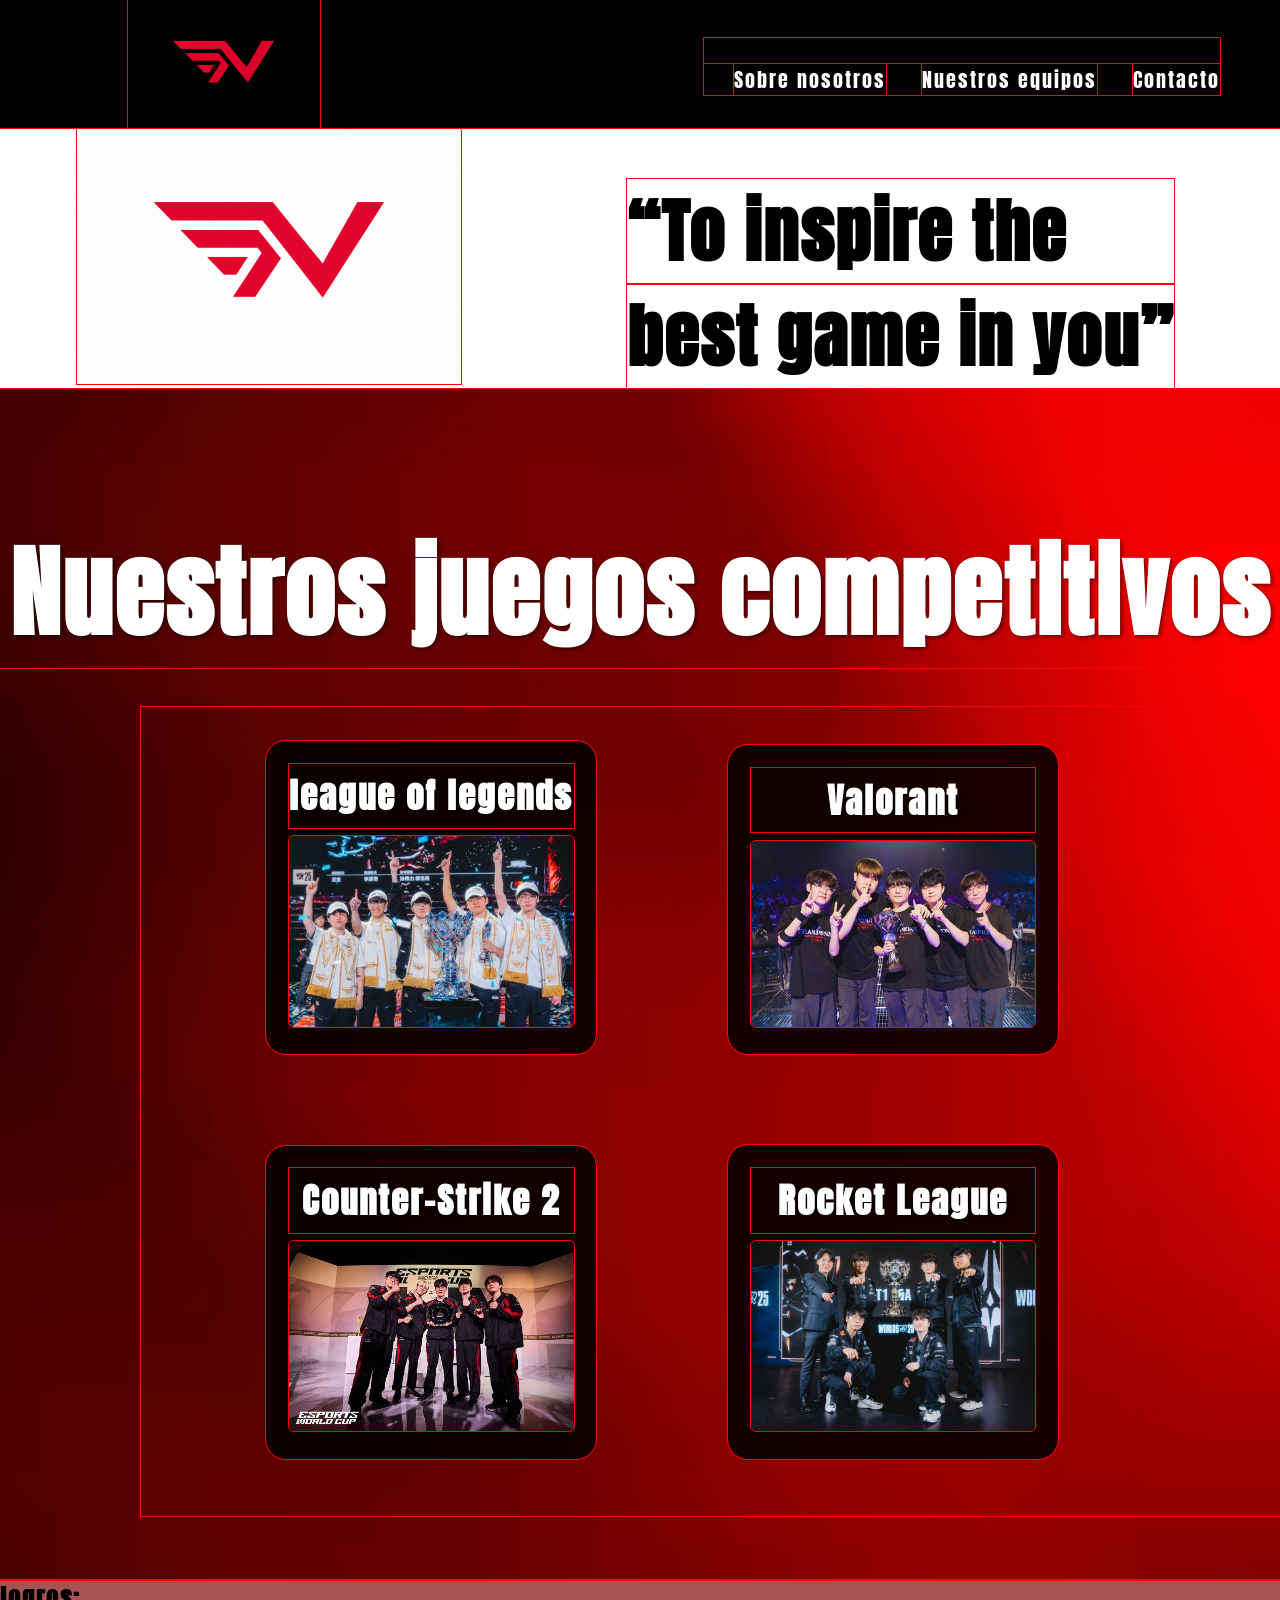
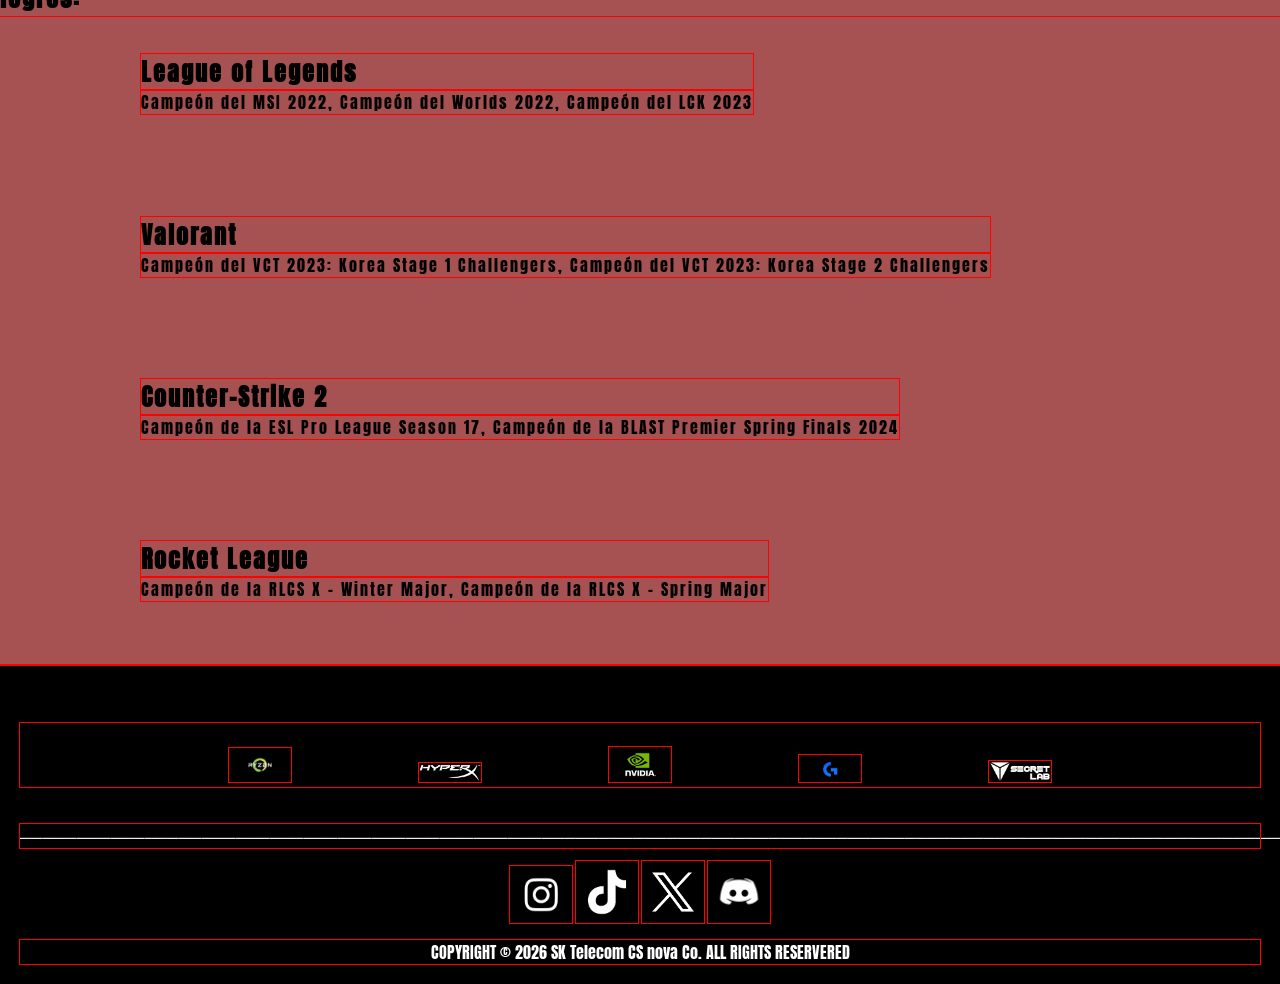
==== index.html @ 97234b8e "avance css" ====
<!DOCTYPE html>
<html lang="en">
<head>
    <meta charset="UTF-8">
    <meta name="viewport" content="width=device-width, initial-scale=1.0">
    <title>NOVA Entertainment & Sports</title>
    <link rel="stylesheet" href="style.css">
    <link href="https://fonts.googleapis.com/css2?family=Anton&display=swap" rel="stylesheet">
</head>
<body>
<header>
                    <a href="index.html"><img src="images/logo.png" alt=""></a>

        <nav>
            <ul>
                <li><a href="aboutUs.html">Sobre nosotros</a></li>
                <li><a href="equipos.html">Nuestros equipos</a></li>
                <li><a href="contacto.html">Contacto</a></li>
            </ul>
        </nav>
    </header>
    <main>
        <section class="hero">
            <img src="images/fakercopa (1).png" alt="">
            <div>
                <img src="images/logoBlanco.png" alt="">
                <div>
                <h1>“To inspire the </h1><h1>best game in you”</h1>  

                </div>
            </div>
        </section>
        
        <section class="juegos">
                <h1 >Nuestros juegos competitivos</h1>
                <div>
                    <div>
                        <h1>league of legends</h1>
                        <img src="images/t1lol.jpg" alt="">
                        
                        
                    </div>
                    <div>
                        <h1 >Valorant</h1>
                        <img src="images/t1valo.jpg" alt="">
                        
                        
    
                    </div>
                    <div>
                        <h1 >Counter-Strike 2</h1>
                        <img src="images/t1cs.jpg" alt="">
                        
                    </div>
                    <div>
                        <h1 >Rocket League</h1>
                        <img src="images/t1rl.jpg" alt="">
                        
                        
                    </div>
                </div>
                
        </section>

        <section class="logros">
            <h1> logros:</h1>
                <div>
                    <h1>League of Legends</h1>
                    <p>Campeón del MSI 2022, Campeón del Worlds 2022, Campeón del LCK 2023</p>
                </div>
                <div>
                    <h1>Valorant</h1>
                    <p>Campeón del VCT 2023: Korea Stage 1 Challengers, Campeón del VCT 2023: Korea Stage 2 Challengers</p>
                </div>
                <div>
                    <h1>Counter-Strike 2</h1>
                    <p>Campeón de la ESL Pro League Season 17, Campeón de la BLAST Premier Spring Finals 2024</p>
                </div>
                <div>
                    <h1>Rocket League</h1>
                    <p>Campeón de la RLCS X - Winter Major, Campeón de la RLCS X - Spring Major</p>
                </div>
        </section>



    </main>
    <footer>
                <section class="sponsors">
            
            <div>
                <img src="images/razor.png" alt="">
                <img src="images/sponsor2.png" alt="">
                <img src="images/logo-de-nvidia-sobre-fondo-negro-780x439.jpg" alt="">
                <img src="images/logitech.png" alt="">
                <img src="images/sponsor5.png" alt="">
            </div>

        </section>
        <p>────────────────────────────────────────────────────────────────────────────────────────────────────────────────────────────────────────────────────────────</p>
            <img src="images/instagram.png" alt="asd">
        <img src="images/tiktok.avif" alt="asd">
        <img src="images/twitter.png" alt="asd">
        <img src="images/dis.jpg" alt="asd">
        <p>COPYRIGHT © 2026 SK Telecom CS nova Co. ALL RIGHTS RESERVERED</p>

    </footer>

</body>
</html>
---- style.css ----
*{
margin: 0;
padding: 0;
    outline: 1px solid red;

}
body{
       font-family: "Anton", sans-serif;
        letter-spacing: 2px;;

}

header{
    display: inline-block;
    position: fixed;
    background-color: black;
    width: 100%;
}
header img{
    width: 15%;
    float: left;
    margin-left: 10%;
}
header nav{
    width: fit-content;
    float: left;
    margin-left: 30%;    
    margin-top:3% ;
}
header nav ul{
    margin-top:5% ;
    list-style: none;
    align-items: center;
}
header nav ul li{
    display: inline-block;
    margin-left: 30px;


}
header nav ul li a{
    color: white;
    text-decoration: none;
    font-size: 20px;
}



main{
        padding-top:8% ;
        min-height: 40.5vh; 

}
.hero{
    width: 100%;
    height: auto;
    clear: both;

}
.hero img{
    float: right;
    margin-top: 25%;
    width: 100%;
    height: auto;
    margin-top: 0;

}
.hero div{
    margin-top: 2%;
}
.hero div img{
    width: 30%;
    height: auto;
    margin-top: 0;
    float: left;
    margin-left: 6%;
}
.hero div div h1{
    color: black;
    font-size: 70px;

}
.hero div div{
    margin-top: 4%;
    margin-left: 13%;
    float: left;
}

.juegos{
    display: inline-block;
    width: 100%;
    clear: both;
    background-image: url(images/fondorn.jpg);
    background-size: cover;
    background-position: center;
    background-repeat: no-repeat;
}
.juegos h1{
    text-align: center;
    color: rgb(255, 255, 255);
    font-size: 50px;
    padding-top: 10%;
    font-size: 100px;
    text-shadow: 2px 2px 4px rgba(0, 0, 0, 0.5);

}
.juegos div{
    display: inline-block;
    width: fit-content;
    margin-left: 11%;
    margin-top: 3%;
    margin-bottom: 5%;

}
.juegos div div{
    display: inline-block;
    width: 25%;
    background-color: rgba(0, 0, 0, 0.862);
    padding: 2%;
    border-radius: 20px;
}

.juegos div div h1{
    color: #ffffff;
    font-size: 35px;
    margin-bottom: 3%;
    text-align: center;
    padding-top: 2%;
    padding-bottom: 2%;
}

.juegos img{
    width: 100%;
    border-radius: 5px;
}
.logros{
    clear: both;
}



.aboutus{
    margin-top: 2%;
    display: inline-block;
    width: 100%;
    clear: both;
    background-color: #2a2829;
    color: white;
    text-align: center;
    letter-spacing: 2.5px
}
.aboutus h1{
    font-size: 50px;
    padding-top: 2%;
    float: left;
    text-decoration: underline;
    margin-left: 12%;
}
.aboutus h2{
    font-size: 40px;
    padding-top: 2%;
    float: left;
    margin-left: 12%;
    clear: both ;
    text-align: left;
    margin-right: 6%;
}   
.aboutus p
{
    font-size: 16px;
    padding-top: 1%;
    float: left;
    margin-left: 12%;
    margin-right: 10%;
    clear: both ;
    text-align: left;
    margin-bottom: 2%;
    font-family: system-ui, sans-serif;
}
.ceo{
    display: inline-block;
    width: 88%;
    clear: both;
    background-color: #2a2829;
    color: white;
    text-align: left;
    margin-top: -5px;
    padding-left: 12%;
    padding-top: 0;
    font-family: "Anton", sans-serif;

}
.ceo img{
    width: 30%;
    margin-top: 2%;
    margin-bottom: 2%;
    float: left;
    max-width: 100%;
}
.ceo p{
    font-size: 16px;
    padding-top: 1%;
    margin-left: 5%;
    margin-right: 10%;
    margin-bottom: 5%;
    text-align: left;
    width: 50%;
    float: right;
    margin-right:15% ;
    font-family: system-ui, sans-serif;
}
.ceo h1{
    text-decoration: underline;
        font-size: 50px;
    padding-top: 2%;
}
footer{
    background-color: black;
    color: white;
    text-align: center;
    padding: 20px;
    letter-spacing: 0;
}
footer img{
    width: 5%;
    margin-top: 1%;
    margin-bottom: 1%;
}
.sponsors{
    text-align: center;
    width: 100%;
    clear: both;
    background-color: black;
    margin-bottom: 3%;
    margin-top: 3%;
}
.sponsors img
{
    text-align: center;
    width: 5%;
    margin-left: 5%;
    margin-right: 5%;
    margin-top: 2%;
    margin-bottom: 0;
}
.logros
{
    background-color: #a75252;
}
.logros div{
    display: inline-block;
    width: fit-content;
    margin-left: 11%;
    margin-top: 3%;
    margin-bottom: 5%;

}
.logros div div{
    display: inline-block;
    width: 25%;
    padding: 2%;
}

.logros div div h1{
    font-size: 35px;
    margin-bottom: 3%;
    text-align: center;
    padding-top: 2%;
    padding-bottom: 2%;
}

.equipos{
    margin-top: 5%;
    display: inline-block;
    width: 100%;
    background-image: url(images/fondorn.jpg);
    background-size: cover;
    background-position: center;
    background-repeat: no-repeat;
}
.equipos h1{
    text-align: center;
    color: rgb(255, 255, 255);
    font-size: 50px;
    padding-top: 5%;
    text-shadow: 2px 2px 4px rgba(0, 0, 0, 0.5);
    text-decoration: underline;
}
.equipos div{
    display: inline-block;
    width: fit-content;
    margin-left: 11%;
    margin-top: 3%;
    margin-bottom: 5%;

}
.equipos div div{
    display: inline-block;
    width: fit-content;
    margin-left: 11%;
    margin-top: 3%;
    margin-bottom: 5%;

}
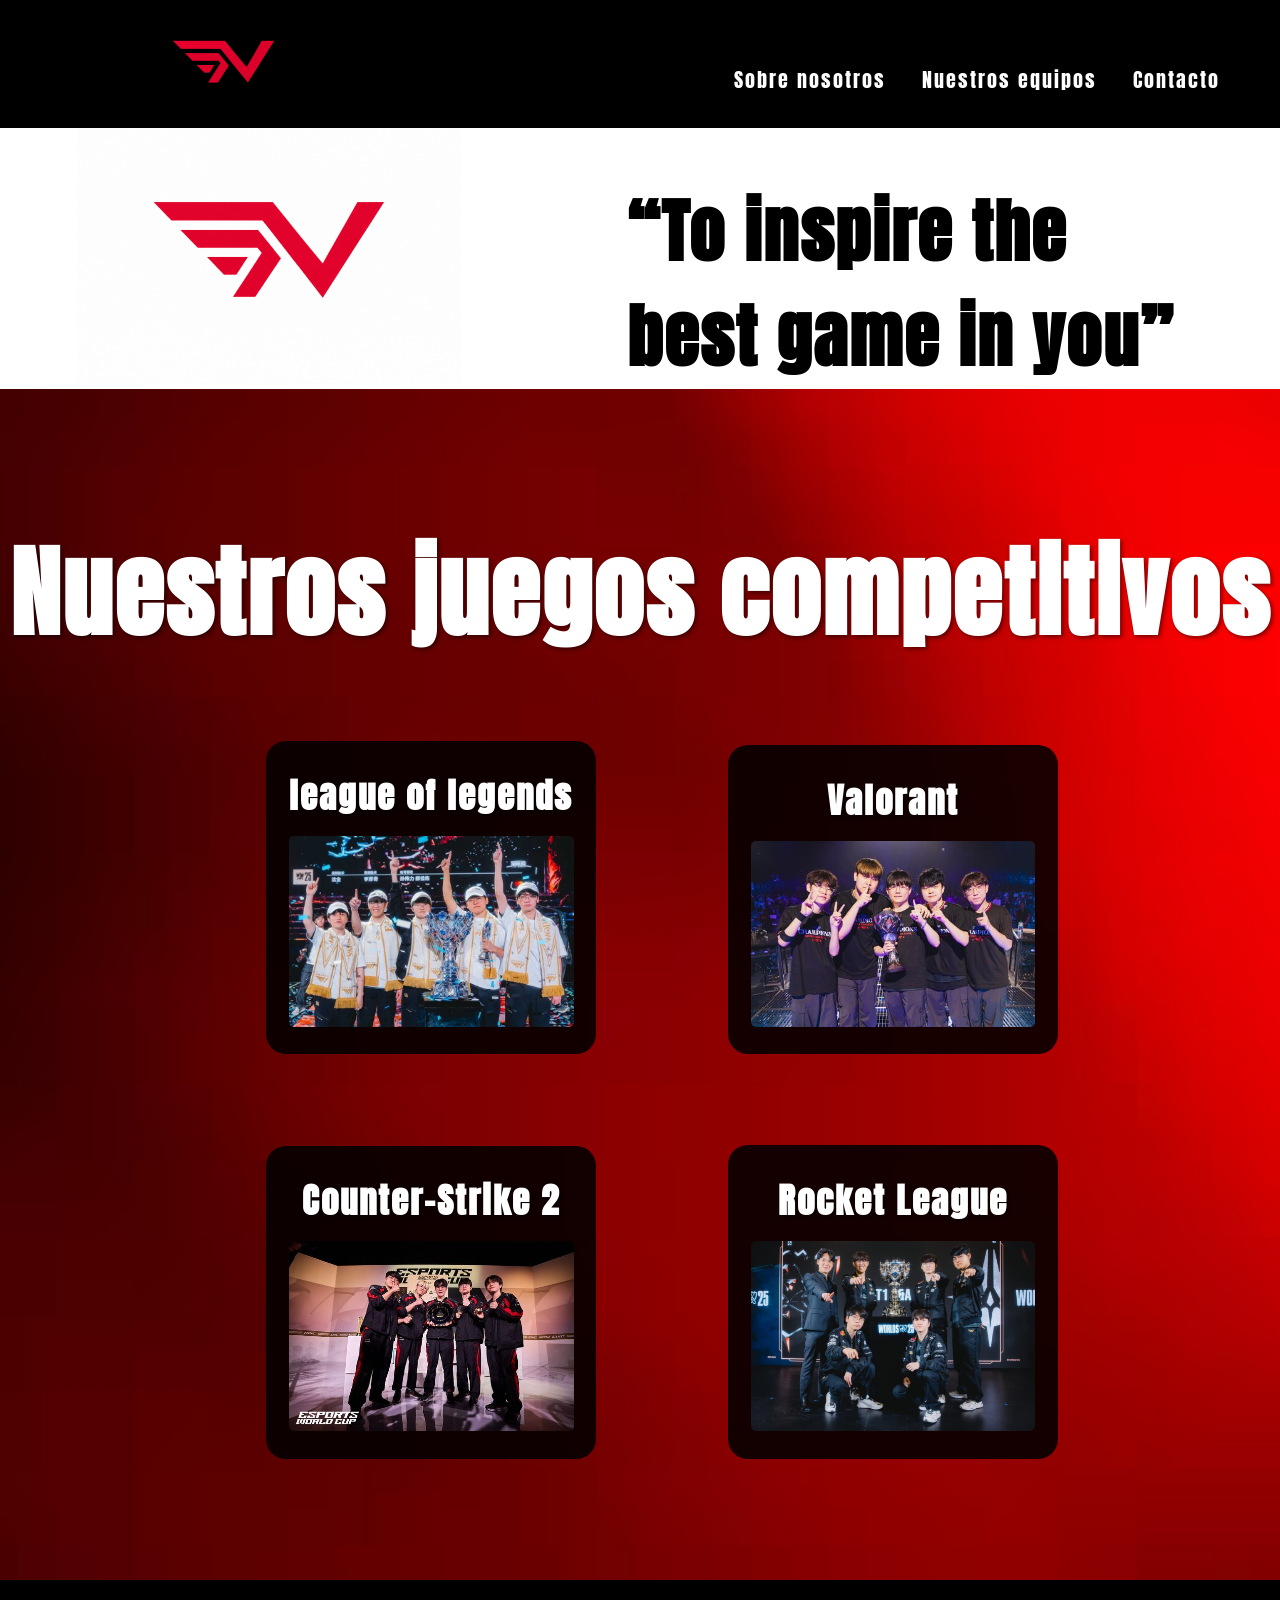
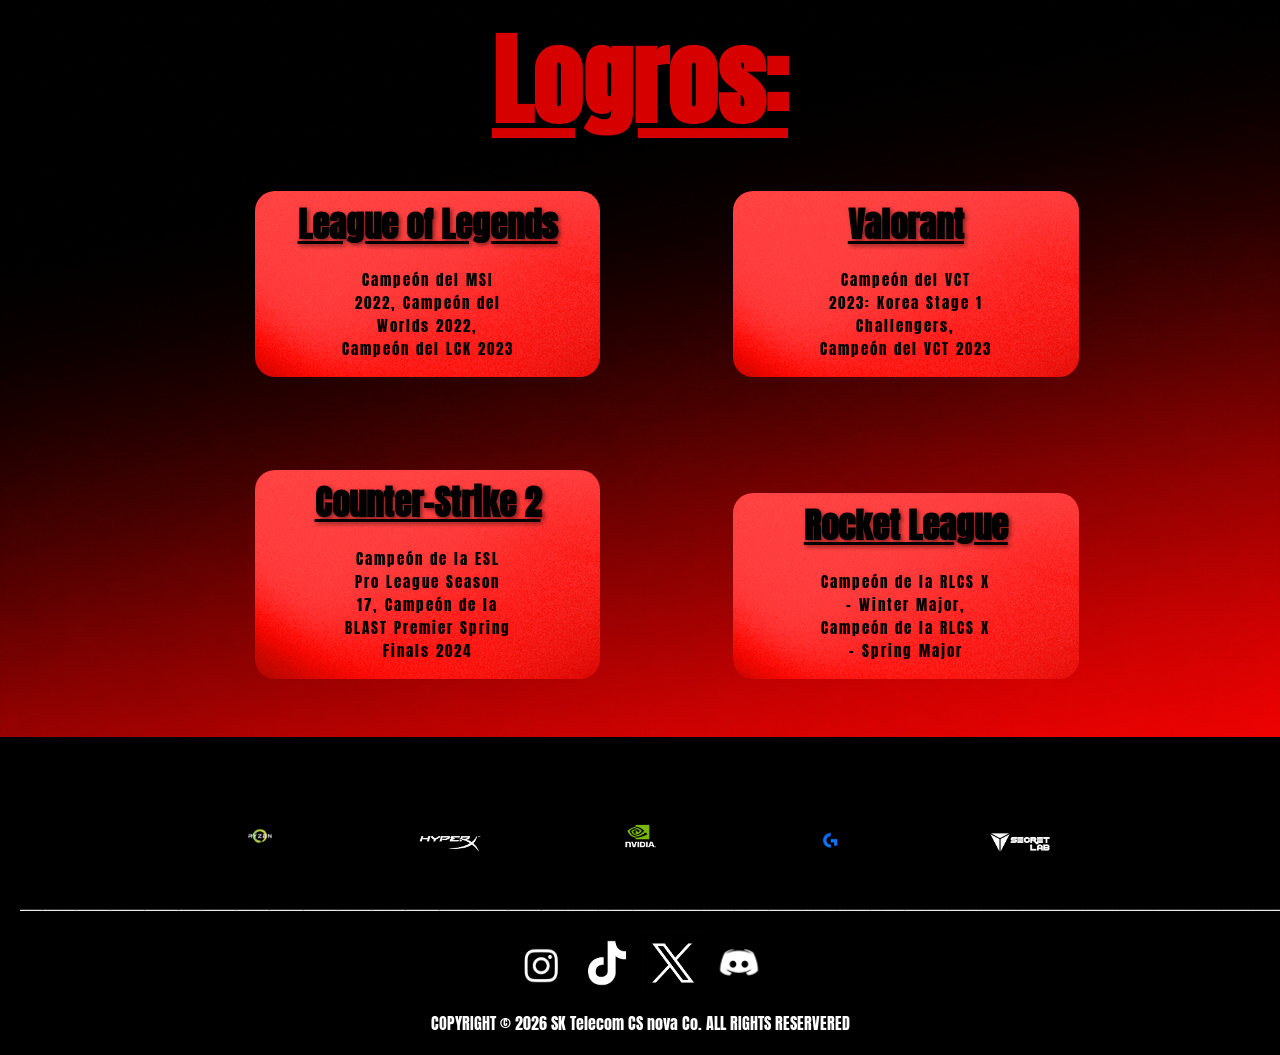
==== commit 4db338a5: "avance con las imagenes de equipos" ====
--- a/index.html
+++ b/index.html
@@ -63,14 +63,16 @@
         </section>
 
         <section class="logros">
-            <h1> logros:</h1>
+            <h1> Logros:</h1>
+            <div>
+
                 <div>
                     <h1>League of Legends</h1>
                     <p>Campeón del MSI 2022, Campeón del Worlds 2022, Campeón del LCK 2023</p>
                 </div>
                 <div>
                     <h1>Valorant</h1>
-                    <p>Campeón del VCT 2023: Korea Stage 1 Challengers, Campeón del VCT 2023: Korea Stage 2 Challengers</p>
+                    <p>Campeón del VCT 2023: Korea Stage 1 Challengers, Campeón del VCT 2023</p>
                 </div>
                 <div>
                     <h1>Counter-Strike 2</h1>
@@ -80,6 +82,7 @@
                     <h1>Rocket League</h1>
                     <p>Campeón de la RLCS X - Winter Major, Campeón de la RLCS X - Spring Major</p>
                 </div>
+            </div>
         </section>
 
 
--- a/style.css
+++ b/style.css
@@ -2,7 +2,6 @@
 *{
 margin: 0;
 padding: 0;
-    outline: 1px solid red;
 
 }
 body{
@@ -48,7 +47,7 @@
 
 
 main{
-        padding-top:8% ;
+        padding-top:8%;
         min-height: 40.5vh; 
 
 }
@@ -133,9 +132,6 @@
 .juegos img{
     width: 100%;
     border-radius: 5px;
-}
-.logros{
-    clear: both;
 }
 
 
@@ -244,62 +240,160 @@
     margin-top: 2%;
     margin-bottom: 0;
 }
-.logros
-{
-    background-color: #a75252;
-}
-.logros div{
-    display: inline-block;
-    width: fit-content;
-    margin-left: 11%;
-    margin-top: 3%;
-    margin-bottom: 5%;
-
-}
-.logros div div{
-    display: inline-block;
-    width: 25%;
-    padding: 2%;
-}
-
-.logros div div h1{
-    font-size: 35px;
-    margin-bottom: 3%;
-    text-align: center;
-    padding-top: 2%;
-    padding-bottom: 2%;
-}
-
-.equipos{
-    margin-top: 5%;
-    display: inline-block;
-    width: 100%;
-    background-image: url(images/fondorn.jpg);
+.logros{
+    
+    clear: both;
+        background-image: url(images/degradadoequipos.png);
     background-size: cover;
     background-position: center;
     background-repeat: no-repeat;
 }
+.logros h1{
+    text-align: center;
+    color: rgb(214, 0, 0);
+    font-size: 100px;
+    padding-top: 2%;
+    text-shadow: 2px 2px 4px rgba(0, 0, 0, 0.5);
+    letter-spacing: 0;
+    text-decoration: underline;
+}
+.logros div div{
+    display: inline-block;
+    width: 30%;
+    margin-left: 11%;
+    margin-top: 3%;
+    margin-bottom: 5%;
+    background-image: url(images/fondobotones.webp);
+    border-radius: 20px;
+
+
+}
+.logros div {
+
+margin-left: 10%;
+    
+}
+
+.logros div div h1{
+    font-size: 35px;
+    margin-bottom: 3%;
+    text-align: center;
+    padding-top: 2%;
+    padding-bottom: 2%;
+    color: black;
+ 
+}
+.logros div div p{
+        width: 50%;
+
+    font-size: 15px;
+    margin-bottom: 3%;
+    text-align: center;
+    padding-bottom: 2%;
+    margin-left: 25%;
+}
+
+.equipos{
+    margin-top: 5%;
+    display: inline-block;
+    width: 100%;
+    background-image: url(images/degradadoequipos.png);
+    background-size: cover;
+    background-position: center;
+    background-repeat: no-repeat;
+   
+}
 .equipos h1{
     text-align: center;
-    color: rgb(255, 255, 255);
-    font-size: 50px;
-    padding-top: 5%;
+    color: rgb(214, 0, 0);
+    font-size: 100px;
+    padding-top: 2%;
     text-shadow: 2px 2px 4px rgba(0, 0, 0, 0.5);
-    text-decoration: underline;
 }
 .equipos div{
     display: inline-block;
     width: fit-content;
+    margin-left: 29%;
+    
+    margin-top: 3%;
+    margin-bottom: 5%;
+
+}
+.equipos div div{
+    display: inline-block;
+    width:35%;
+    height: 170px;
     margin-left: 11%;
     margin-top: 3%;
     margin-bottom: 5%;
-
-}
-.equipos div div{
-    display: inline-block;
-    width: fit-content;
-    margin-left: 11%;
-    margin-top: 3%;
-    margin-bottom: 5%;
-
-}+    text-align: center;
+    background-image: url(images/fondobotones.webp);
+    background-size: cover;
+    background-position: center;
+    background-repeat: no-repeat;
+}
+.equipos div div a
+{
+    text-decoration: none;
+}
+.equipos div div h2{
+        margin-top: 25%;
+        color: rgb(255, 255, 255);
+        letter-spacing: 1px;
+font-size: 30px
+
+        
+
+}
+.equipo{
+    margin-top: 4%;
+    margin-bottom: 20%;
+    display: block;
+}
+
+.equipo .titulo{
+    margin-left: 0;
+    margin-top: -40px;
+    background-color: black;
+    height: 150px;
+    margin-bottom: 3%;
+}
+.equipo .titulo h1{
+        color: rgb(192, 4, 4);
+        text-align: center;
+        font-size: 100px;
+        letter-spacing: 0;
+        margin-top: 1%;
+}
+.equipo img{
+    width: 10%;
+    float: left;
+    margin-right: 1%;
+    margin-bottom: 3%;
+}
+.equipo h2{
+    font-size: 30px;
+}
+.equipo div{
+    clear: both;
+    margin-left: 5%;
+}
+
+
+
+
+
+
+
+
+
+
+
+
+.contactovich{
+    padding-top: 30%;
+
+}
+
+
+
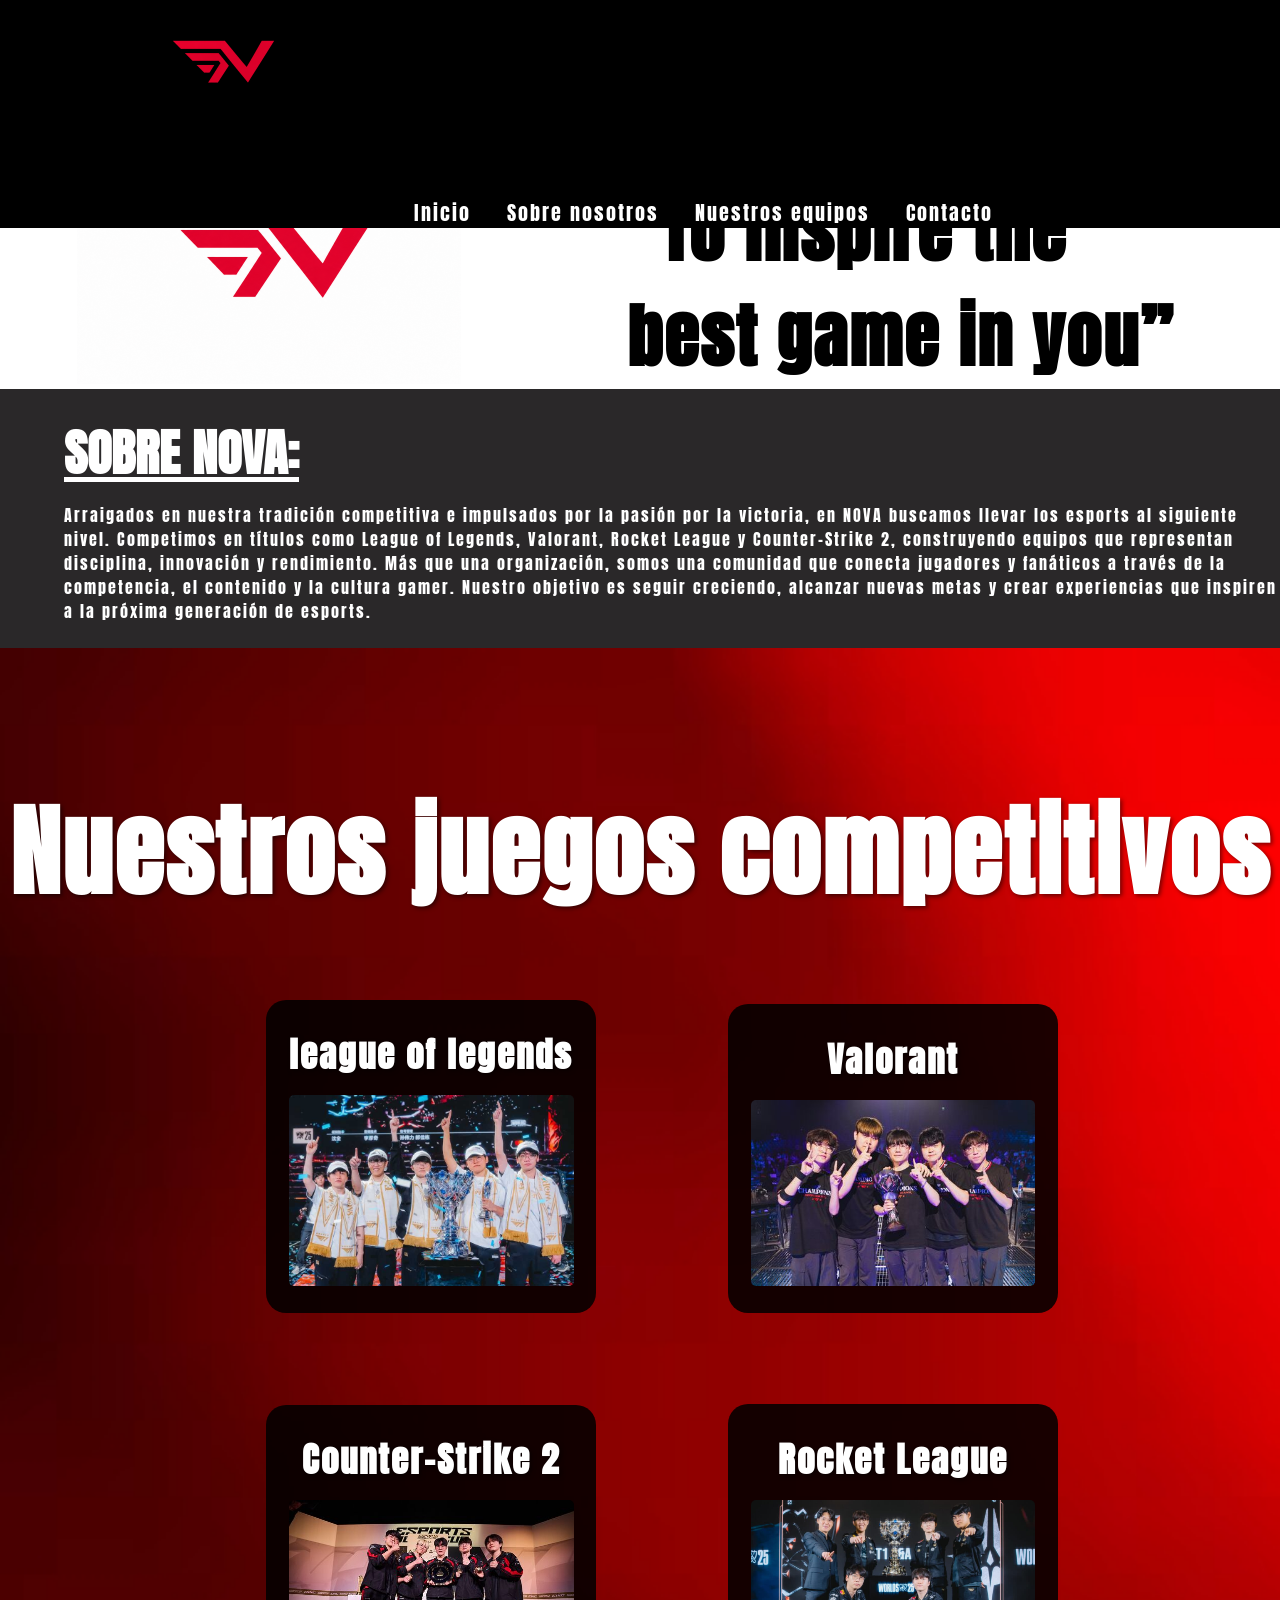
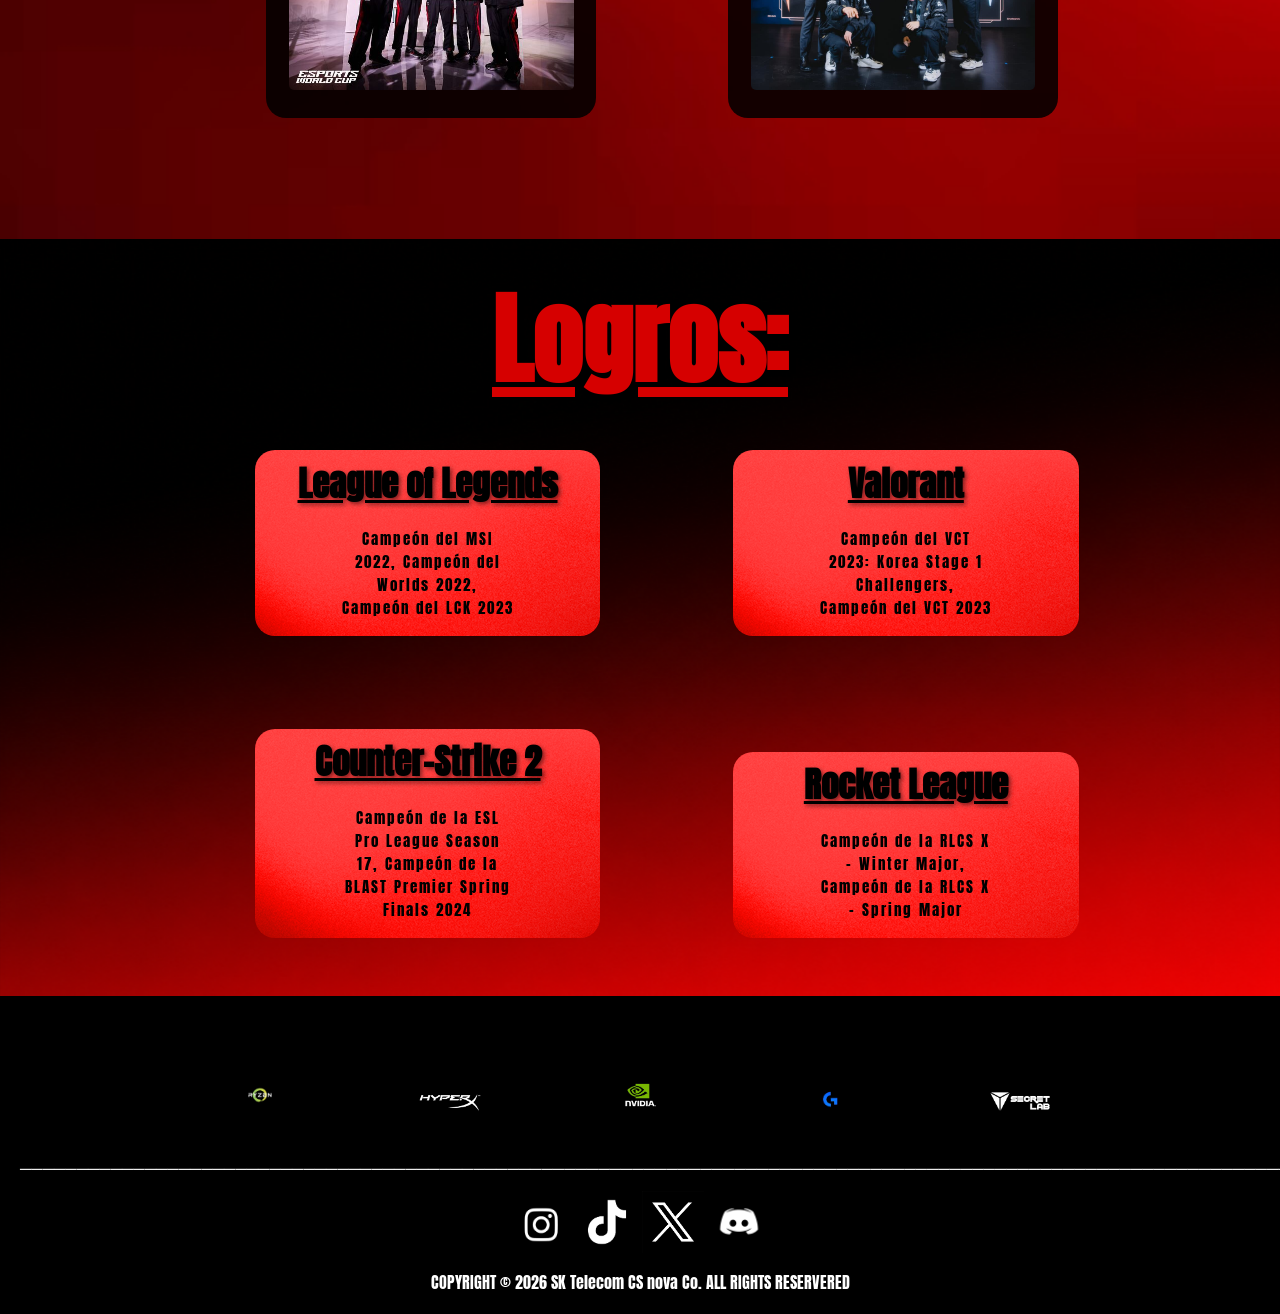
==== commit 63fdf5dc: "proyecto casi terminado" ====
--- a/index.html
+++ b/index.html
@@ -9,10 +9,11 @@
 </head>
 <body>
 <header>
-                    <a href="index.html"><img src="images/logo.png" alt=""></a>
+                    <a href="index.html"><img src="images/logo.png" alt="asd"></a>
 
         <nav>
             <ul>
+                <li><a href="index.html">Inicio</a></li>
                 <li><a href="aboutUs.html">Sobre nosotros</a></li>
                 <li><a href="equipos.html">Nuestros equipos</a></li>
                 <li><a href="contacto.html">Contacto</a></li>
@@ -29,6 +30,15 @@
 
                 </div>
             </div>
+        </section>
+        <section class="qsomos">
+                            <h1>SOBRE NOVA:</h1>
+                <p>
+
+Arraigados en nuestra tradición competitiva e impulsados por la pasión por la victoria, en NOVA buscamos llevar los esports al siguiente nivel. Competimos en títulos como League of Legends, Valorant, Rocket League y Counter-Strike 2, construyendo equipos que representan disciplina, innovación y rendimiento.
+
+Más que una organización, somos una comunidad que conecta jugadores y fanáticos a través de la competencia, el contenido y la cultura gamer. Nuestro objetivo es seguir creciendo, alcanzar nuevas metas y crear experiencias que inspiren a la próxima generación de esports.</p>
+
         </section>
         
         <section class="juegos">
--- a/style.css
+++ b/style.css
@@ -48,7 +48,6 @@
 
 main{
         padding-top:8%;
-        min-height: 40.5vh; 
 
 }
 .hero{
@@ -84,6 +83,24 @@
     margin-top: 4%;
     margin-left: 13%;
     float: left;
+}
+.qsomos{
+    padding-top: 2%;
+    padding-bottom: 2%;
+    text-align: left;
+    clear: both;
+    color: white;
+    background-color: #2a2829;
+}
+.qsomos h1{
+    font-size: 50px;
+    text-decoration: underline;
+    letter-spacing: 0;
+    margin-bottom: 1%;
+    margin-left: 5%;
+}
+.qsomos p{
+    margin-left: 5%;
 }
 
 .juegos{
@@ -183,6 +200,7 @@
     text-align: left;
     margin-top: -5px;
     padding-left: 12%;
+    padding-bottom: 3%;
     padding-top: 0;
     font-family: "Anton", sans-serif;
 
@@ -199,7 +217,6 @@
     padding-top: 1%;
     margin-left: 5%;
     margin-right: 10%;
-    margin-bottom: 5%;
     text-align: left;
     width: 50%;
     float: right;
@@ -378,22 +395,94 @@
     clear: both;
     margin-left: 5%;
 }
-
-
-
-
-
-
-
-
-
-
-
-
-.contactovich{
-    padding-top: 30%;
-
-}
-
-
-
+.introduccion{
+    margin-top: 5%;
+}
+.introduccion h1{
+            color: rgb(192, 4, 4);
+        text-align: center;
+        font-size: 100px;
+        letter-spacing: 0;
+        margin-top: 1%;
+}
+.introduccion h2{
+                color: rgb(0, 0, 0);
+        text-align: center;
+        font-size: 30px;
+        letter-spacing: 0;
+        margin-top: 1%;
+        width: 55%;
+        margin-left:22% ;
+}
+.contacto{
+    margin-bottom:5% ;
+}
+.contacto form{
+    width: 30%;
+    background-color: #111827;
+    padding: 2%;
+    border-radius: 20px;
+    box-shadow: 0px 0px 20px black;
+    margin-top: 5%;
+    padding-right: 4%;
+    margin-left: 31%;
+}
+
+
+
+.contacto form input{
+    width: 100%;
+    padding: 2.5%;
+    margin-top: 1%;
+    margin-bottom: 2%;
+    background-color: #1f2937;
+    color: white;
+    border: 2px solid #374151;
+    border-radius: 10px;
+    font-size: 16px;
+}
+
+.contacto form select{
+    width: 100%;
+    padding: 2.5%;
+    margin-top: 1%;
+    margin-bottom: 2%;
+    background-color: #1f2937;
+    color: white;
+    border: 2px solid #374151;
+    border-radius: 10px;
+    font-size: 16px;
+}
+
+.contacto form textarea{
+    width: 100%;
+    padding: 2.5%;
+    margin-top: 1%;
+    margin-bottom: 2%;
+    background-color: #1f2937;
+    color: white;
+    border: 2px solid #374151;
+    border-radius: 10px;
+    font-size: 16px;
+}
+.contacto form{
+    color: white;
+    font-size: 18px;
+}
+.contacto form button{
+    width: 100%;
+    padding: 2%;
+    background-color: #dc2626;
+    color: white;
+    border-radius: 12px;
+    font-size: 20px;
+    margin-top: 2%;
+    margin-left: 2%;
+}
+.penviada{
+    margin-top: 10%;
+    text-align: center;
+    margin-bottom: 10%;
+    font-size: 40px;
+}
+
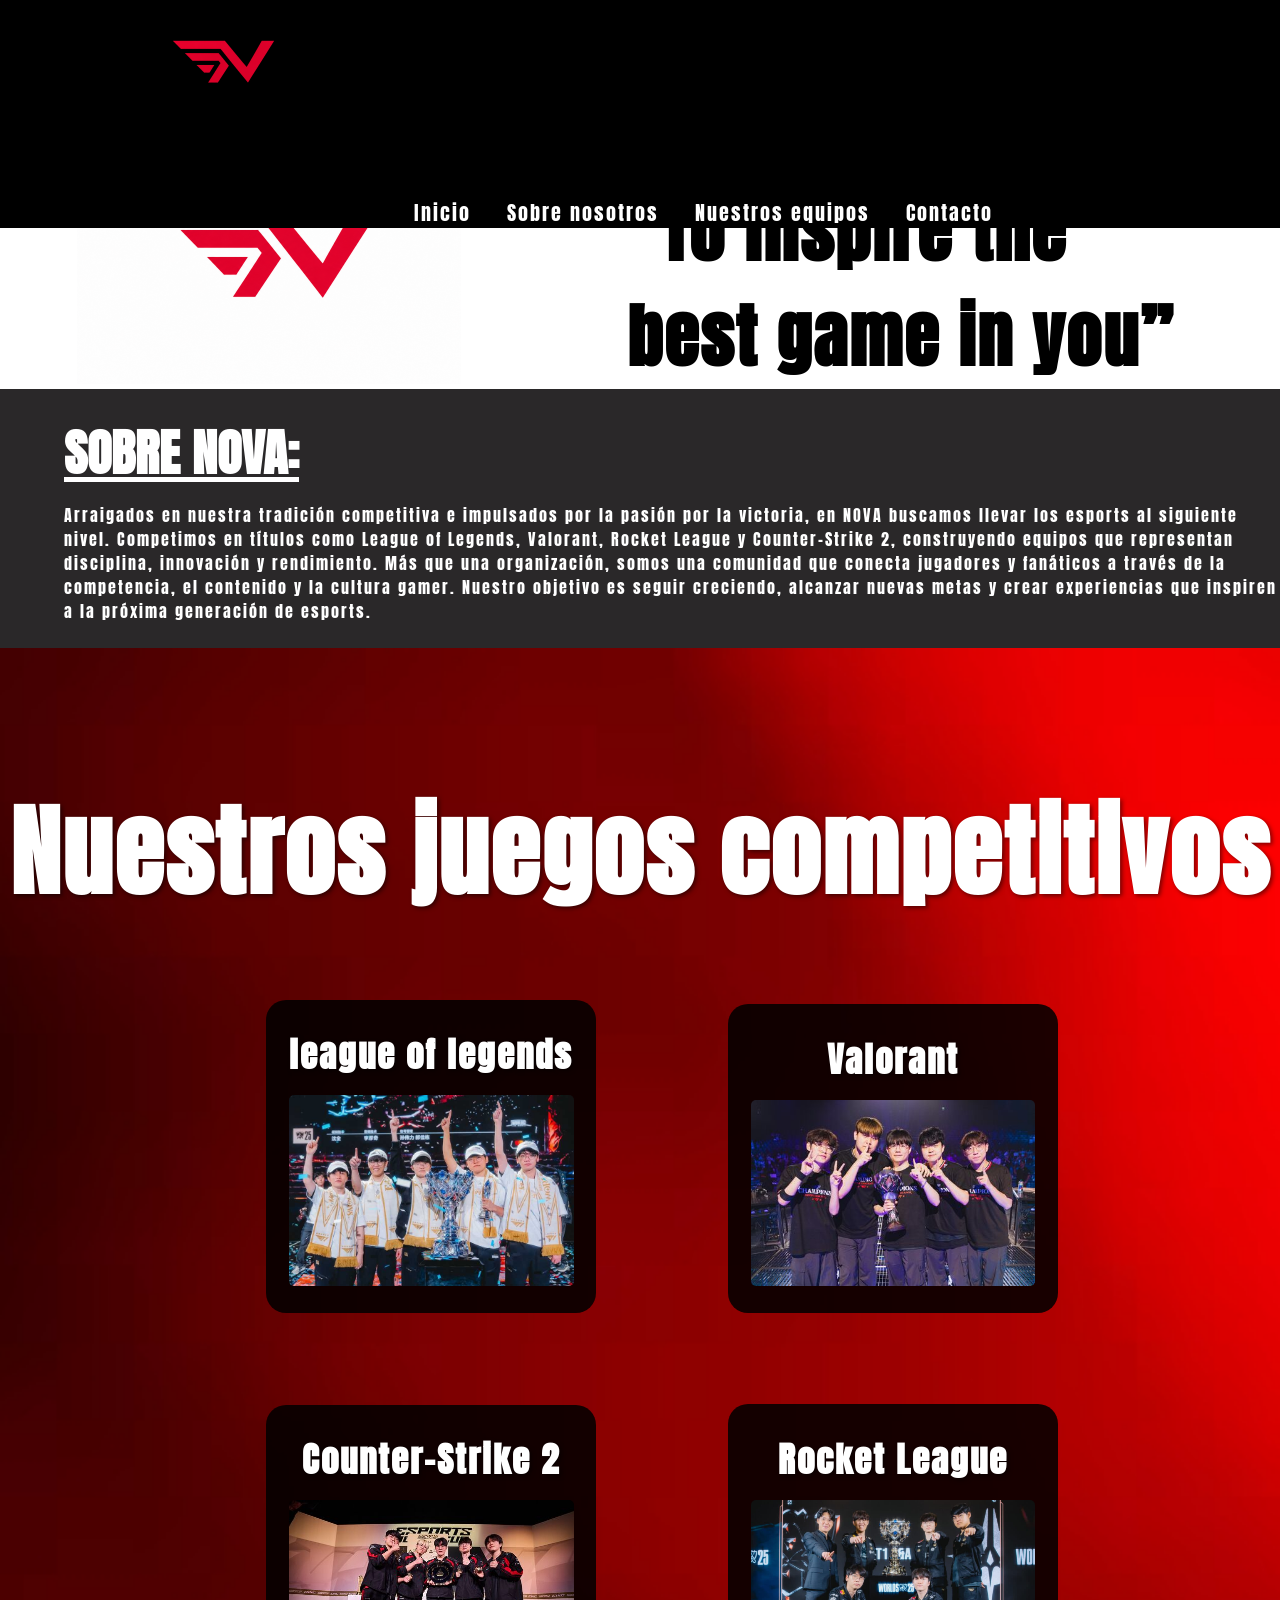
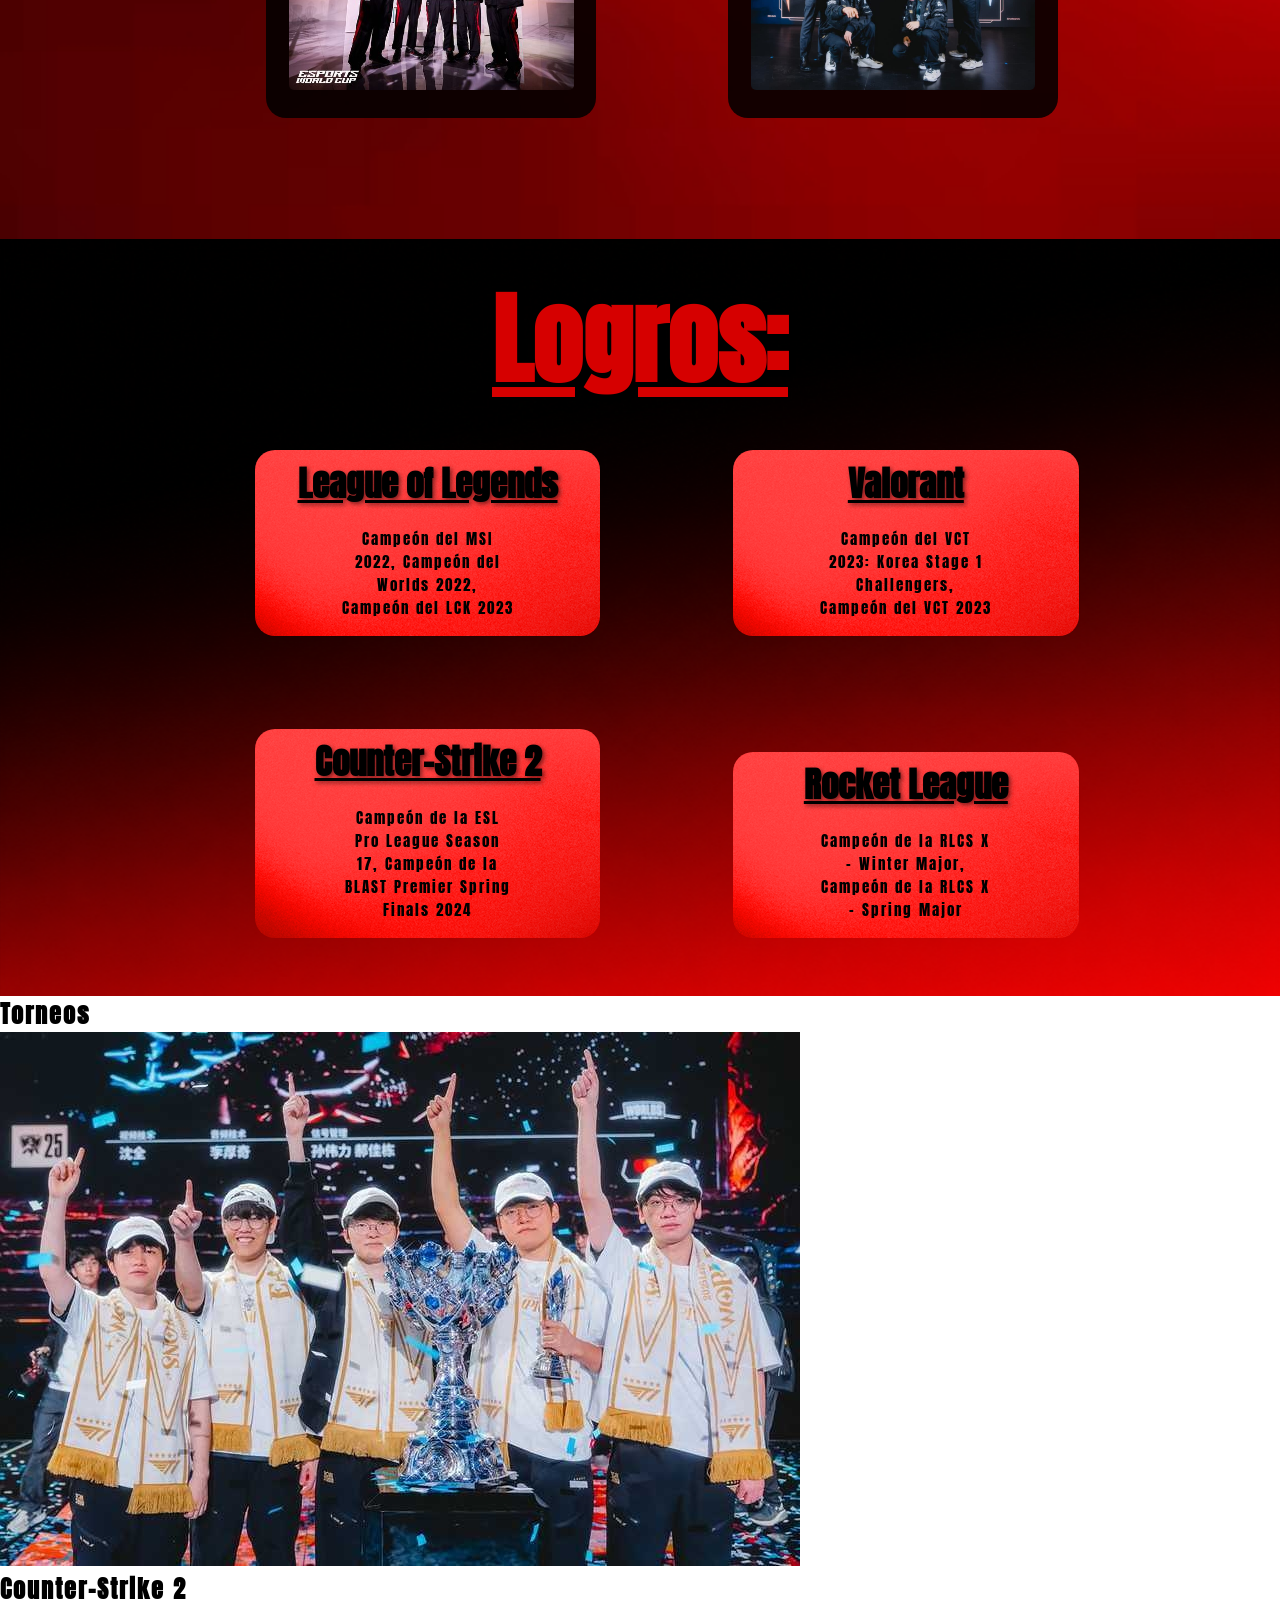
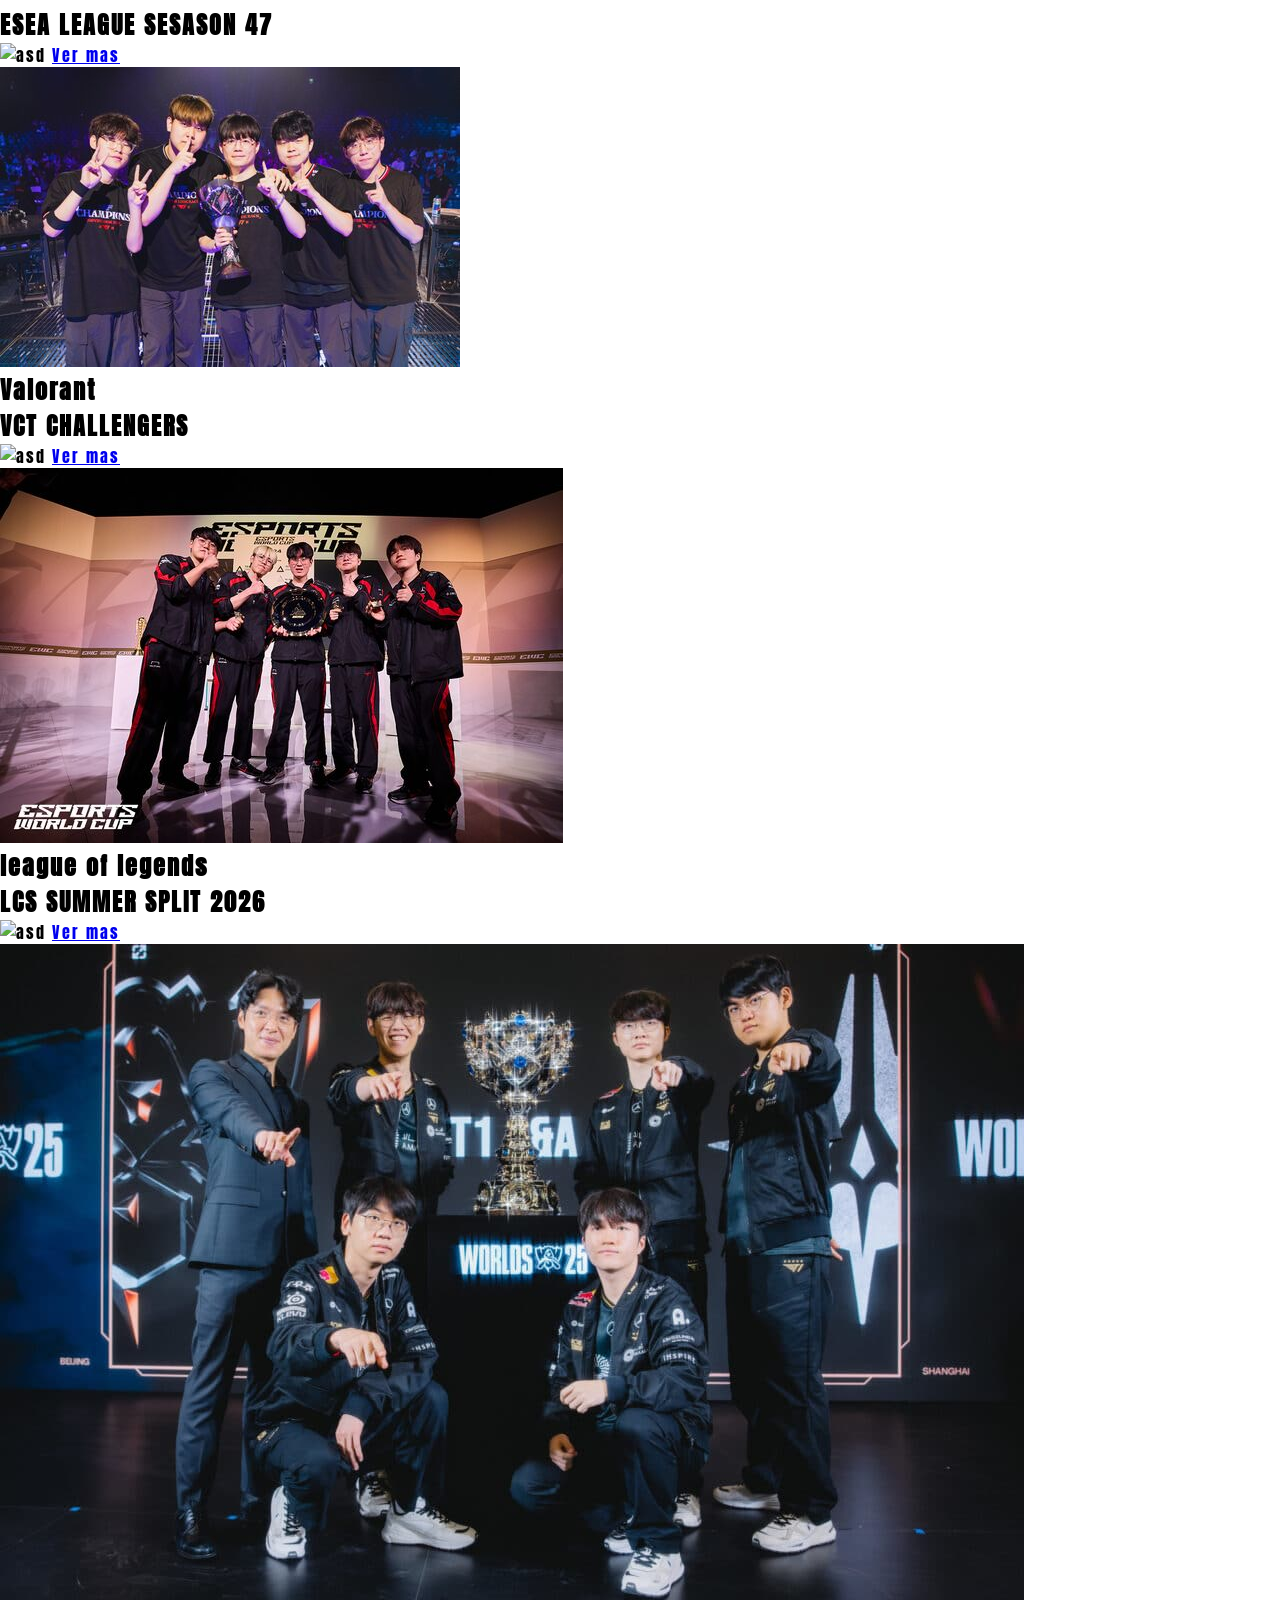
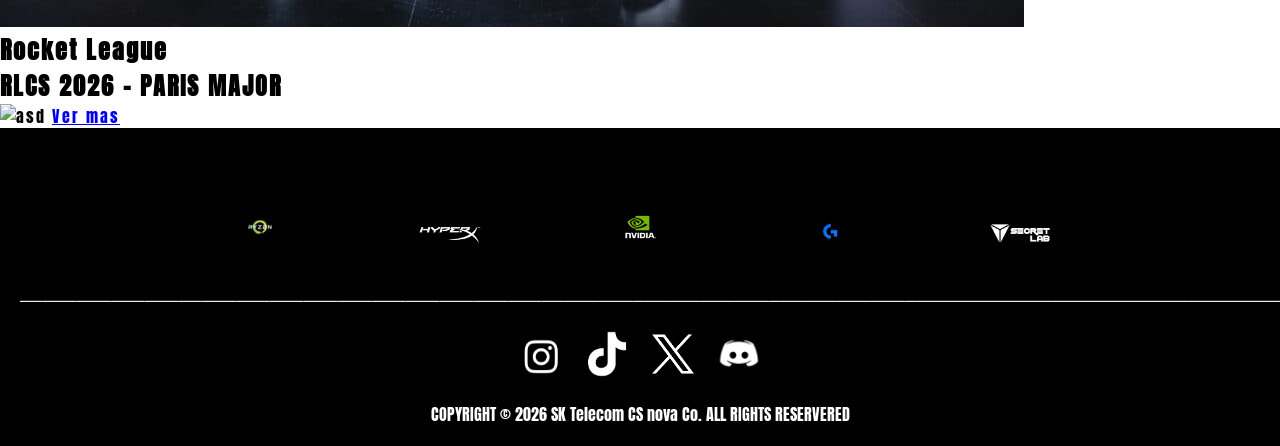
==== commit 54e7b3b1: "Add tournament section with game details and links" ====
--- a/index.html
+++ b/index.html
@@ -95,7 +95,38 @@
             </div>
         </section>
 
+          <section class="torneos">
+                    <h1>Torneos</h1>
+                     <div>
+                        <img src="images/t1lol.jpg" alt="asd">
+                        <h2>Counter-Strike 2</h2>
+                        <h1>ESEA LEAGUE SESASON 47</h1>
+                        <img src="images/formatos.png" alt="asd" id="for">
+                        <a href="https://www.faceit.com/es/cs2/league/ESEA%20League/a14b8616-45b9-4581-8637-4dfd0b5f6af8/ddc31c1e-7392-4859-a509-dd98fdbb824e/overview">Ver mas</a>
+                    </div>
+                    <div>
+                        <img src="images/t1valo.jpg" alt="asd">
+                        <h2 >Valorant</h2>
+                        <h1>VCT CHALLENGERS</h1>
+                        <img src="images/formatos.png" alt="asd" id="for">
+                        <a href="https://valorantesports.com/es-MX/leagues/champions,game_changers_championship,vct_china,vct_masters">Ver mas</a>
+                    </div>
+                    <div>
+                        <img src="images/t1cs.jpg" alt="asd">
+                        <h2 >league of legends</h2>
+                        <h1>LCS SUMMER SPLIT 2026</h1>
+                        <img src="images/formatos.png" alt="asd" id="for">
+                        <a href="https://lolesports.com/es-MX/news/lcs-2026-address">Ver mas</a>
+                    </div>
+                    <div>
+                        <img src="images/t1rl.jpg" alt="asd">
+                        <h2 >Rocket League</h2>
+                        <h1>RLCS 2026 - PARIS MAJOR</h1>
+                        <img src="images/formatos.png" alt="asd" id="for">
+                        <a href="https://www.rocketleague.com/competitive/rlcs-2026-paris-major">Ver mas</a>
+                    </div>
 
+        </section>
 
     </main>
     <footer>
@@ -120,4 +151,4 @@
     </footer>
 
 </body>
-</html>+</html>
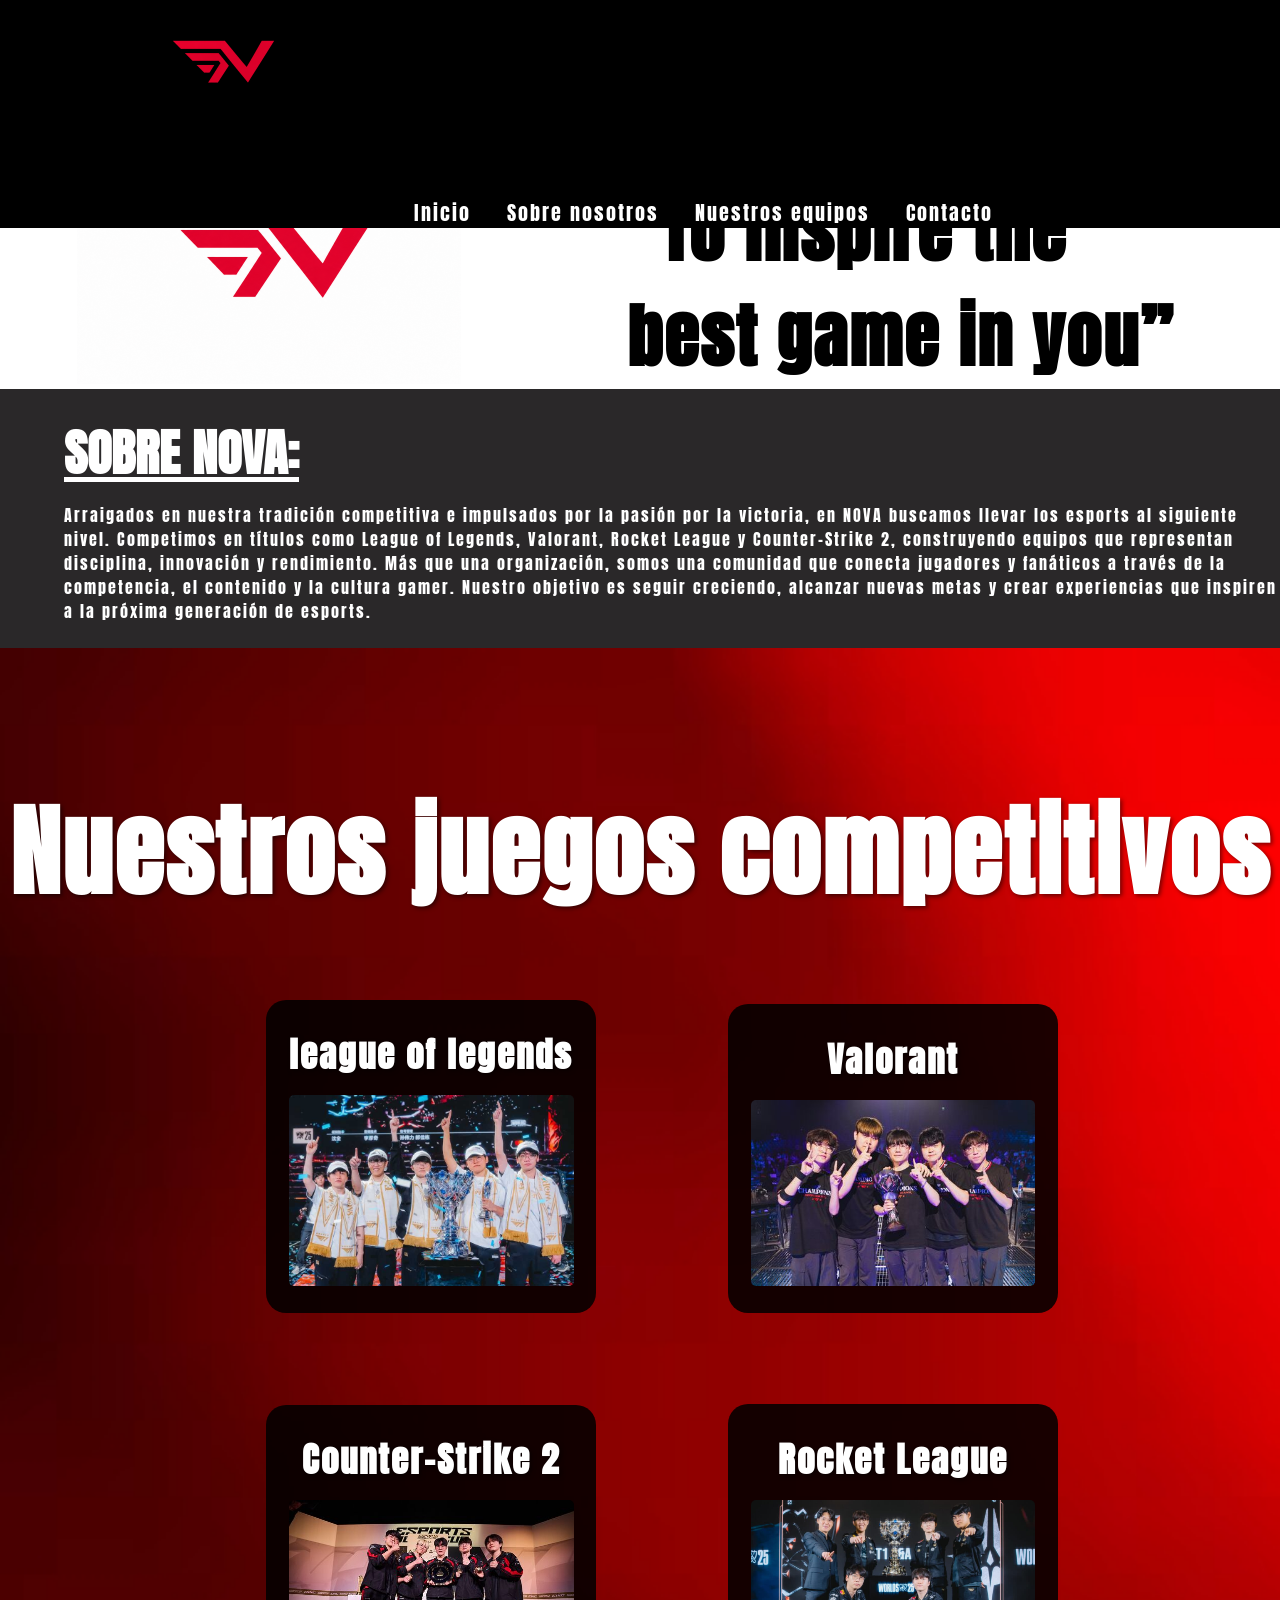
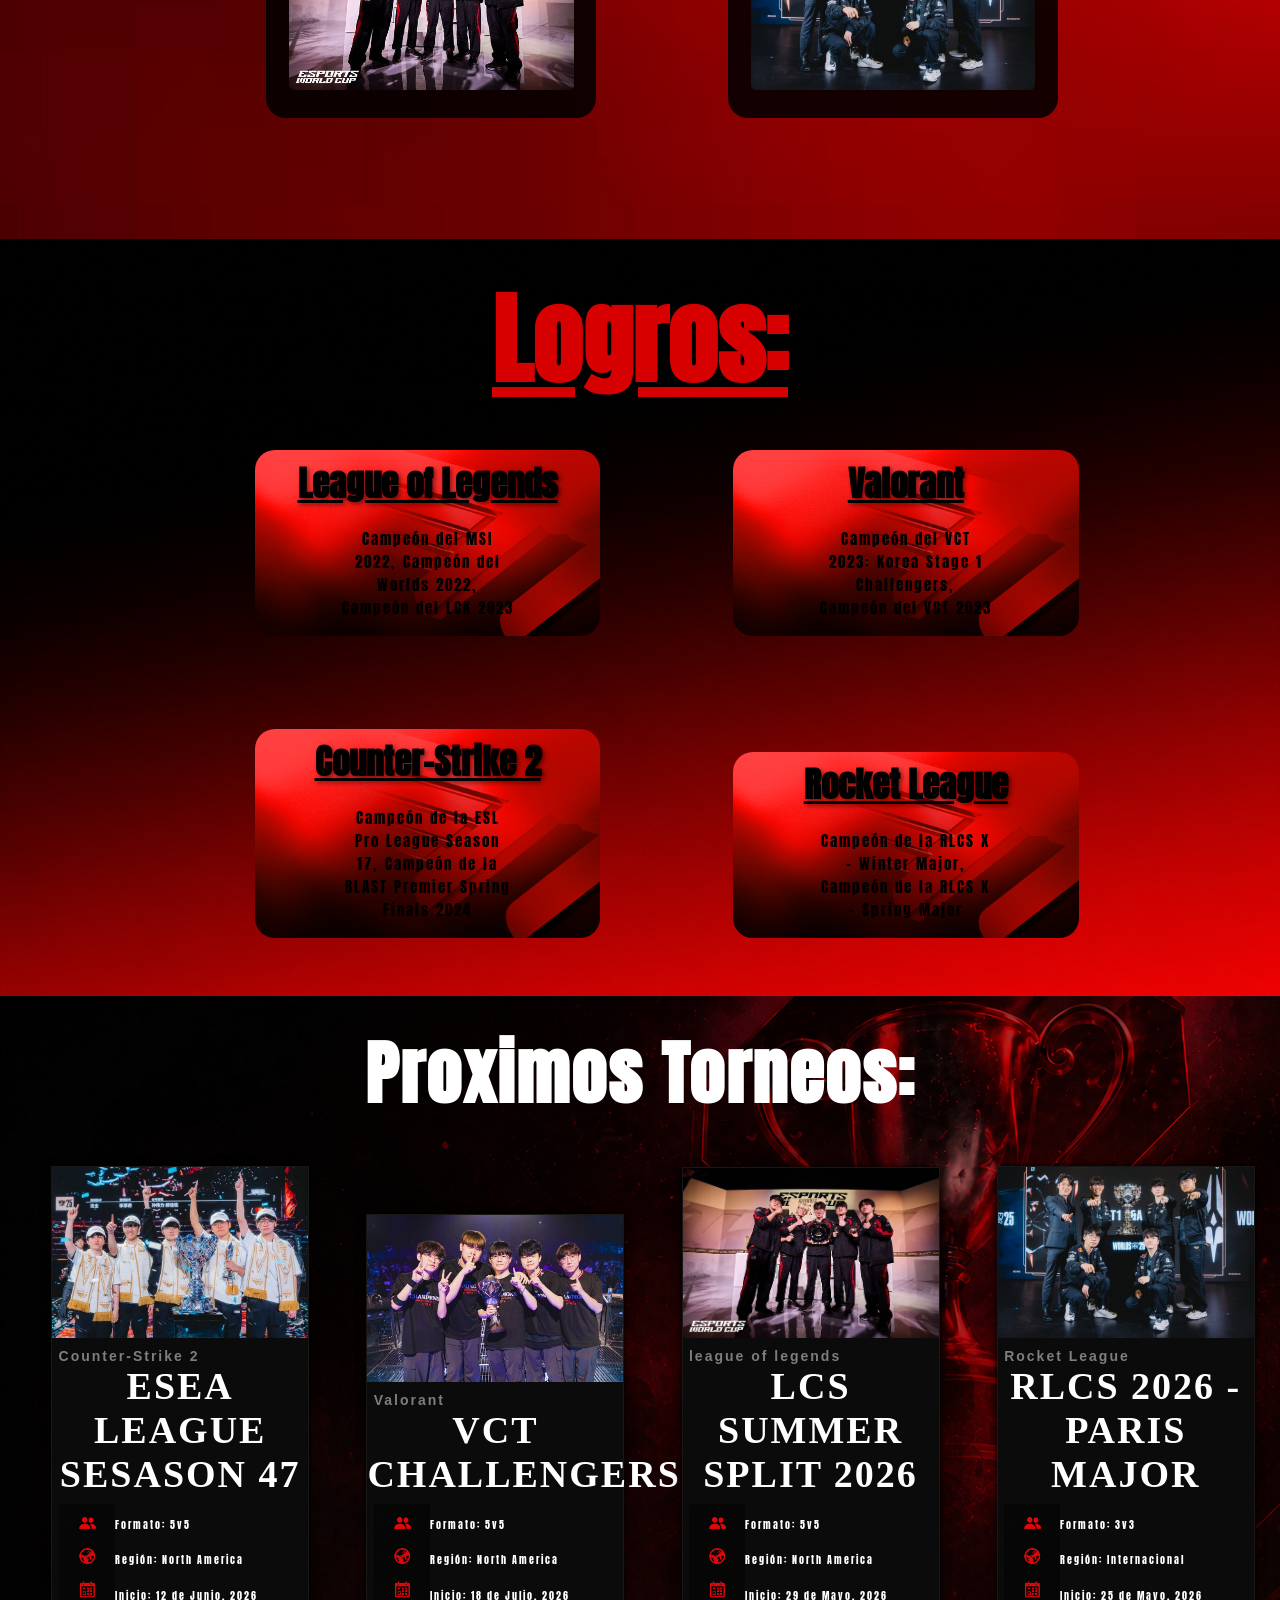
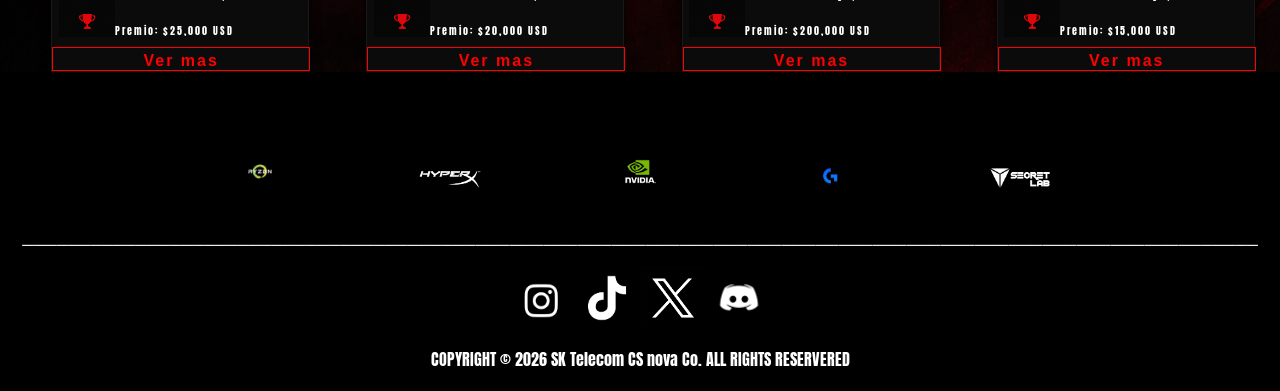
==== commit d77de105: "Proyecto Terminadisimo lol :)" ====
--- a/index.html
+++ b/index.html
@@ -96,12 +96,16 @@
         </section>
 
           <section class="torneos">
-                    <h1>Torneos</h1>
+                    <h1>Proximos Torneos:</h1>
                      <div>
                         <img src="images/t1lol.jpg" alt="asd">
                         <h2>Counter-Strike 2</h2>
                         <h1>ESEA LEAGUE SESASON 47</h1>
                         <img src="images/formatos.png" alt="asd" id="for">
+                        <p>Formato: 5v5</p>
+                        <p>Región: North America</p>
+                        <p>Inicio: 12 de Junio, 2026</p>
+                        <p>Premio: $25,000 USD</p>
                         <a href="https://www.faceit.com/es/cs2/league/ESEA%20League/a14b8616-45b9-4581-8637-4dfd0b5f6af8/ddc31c1e-7392-4859-a509-dd98fdbb824e/overview">Ver mas</a>
                     </div>
                     <div>
@@ -109,6 +113,10 @@
                         <h2 >Valorant</h2>
                         <h1>VCT CHALLENGERS</h1>
                         <img src="images/formatos.png" alt="asd" id="for">
+                        <p>Formato: 5v5</p>
+                        <p>Región: North America</p>
+                        <p>Inicio: 18 de Julio, 2026</p>
+                        <p>Premio: $20,000 USD</p>
                         <a href="https://valorantesports.com/es-MX/leagues/champions,game_changers_championship,vct_china,vct_masters">Ver mas</a>
                     </div>
                     <div>
@@ -116,6 +124,10 @@
                         <h2 >league of legends</h2>
                         <h1>LCS SUMMER SPLIT 2026</h1>
                         <img src="images/formatos.png" alt="asd" id="for">
+                        <p>Formato: 5v5</p>
+                        <p>Región: North America</p>
+                        <p>Inicio: 29 de Mayo, 2026</p>
+                        <p>Premio: $200,000 USD</p>
                         <a href="https://lolesports.com/es-MX/news/lcs-2026-address">Ver mas</a>
                     </div>
                     <div>
@@ -123,6 +135,10 @@
                         <h2 >Rocket League</h2>
                         <h1>RLCS 2026 - PARIS MAJOR</h1>
                         <img src="images/formatos.png" alt="asd" id="for">
+                        <p>Formato: 3v3</p>
+                        <p>Región: Internacional</p>
+                        <p>Inicio: 25 de Mayo, 2026</p>
+                        <p>Premio: $15,000 USD</p>
                         <a href="https://www.rocketleague.com/competitive/rlcs-2026-paris-major">Ver mas</a>
                     </div>
 
@@ -141,7 +157,7 @@
             </div>
 
         </section>
-        <p>────────────────────────────────────────────────────────────────────────────────────────────────────────────────────────────────────────────────────────────</p>
+        <p>─────────────────────────────────────────────────────────────────────────────────────────────────────────────</p>
             <img src="images/instagram.png" alt="asd">
         <img src="images/tiktok.avif" alt="asd">
         <img src="images/twitter.png" alt="asd">
--- a/style.css
+++ b/style.css
@@ -2,7 +2,6 @@
 *{
 margin: 0;
 padding: 0;
-
 }
 body{
        font-family: "Anton", sans-serif;
@@ -47,8 +46,8 @@
 
 
 main{
-        padding-top:8%;
-
+    padding-top:8%;
+        
 }
 .hero{
     width: 100%;
@@ -283,6 +282,9 @@
     background-image: url(images/fondobotones.webp);
     border-radius: 20px;
 
+        background-size: cover;
+    background-position: center;
+    background-repeat: no-repeat;
 
 }
 .logros div {
@@ -330,7 +332,7 @@
 .equipos div{
     display: inline-block;
     width: fit-content;
-    margin-left: 29%;
+    margin-left: 25%;
     
     margin-top: 3%;
     margin-bottom: 5%;
@@ -357,7 +359,7 @@
         margin-top: 25%;
         color: rgb(255, 255, 255);
         letter-spacing: 1px;
-font-size: 30px
+        font-size: 30px
 
         
 
@@ -485,4 +487,73 @@
     margin-bottom: 10%;
     font-size: 40px;
 }
-
+.torneos{
+    background-image: url(images/FondoTorneos.png);
+    width: 100%;
+    padding-top: 2%;
+}
+.torneos p{
+    color: white;
+    font-size: 16px;
+    text-align: left;
+    margin-top: 8%;
+    font-size: 10px;
+}
+
+.torneos h1{
+    color: white;
+    font-size: 70px;
+    text-align: center;
+    margin-left: 20 px;
+    margin-bottom: 40px;
+}
+
+.torneos div{
+    width: 20%;
+    background-color: #0b0b0b;
+    border: 1px solid #181818;
+    display: inline-block;
+    margin-left: 4%;
+    box-shadow: 0px 0px 8px black;
+}
+
+.torneos div img{
+    width: 100%;
+}
+
+.torneos div h2{
+    color: #7e7e7e;
+    font-size: 14px;
+    font-family: Arial;
+    margin-left: 2.5%;
+    margin-top: 2%;
+}
+
+.torneos div h1{
+    color: white;
+    font-size: 38px;
+    font-family: Impact;
+    margin-bottom: 0%;
+}
+
+#for{
+    width: 22%;
+    margin-left: 2.5%;
+    margin-top: 3%;
+    float: left;
+}
+
+.torneos div a{
+    clear: both;
+    display: block;
+    width: 100%;
+    height: 3%;
+    border: 1px solid red;
+    color: red;
+    text-decoration: none;
+    font-family: Arial;
+    font-weight: bold;
+    text-align: center;
+    padding-top: 1.5%;
+    margin-top: 3.5%;
+}
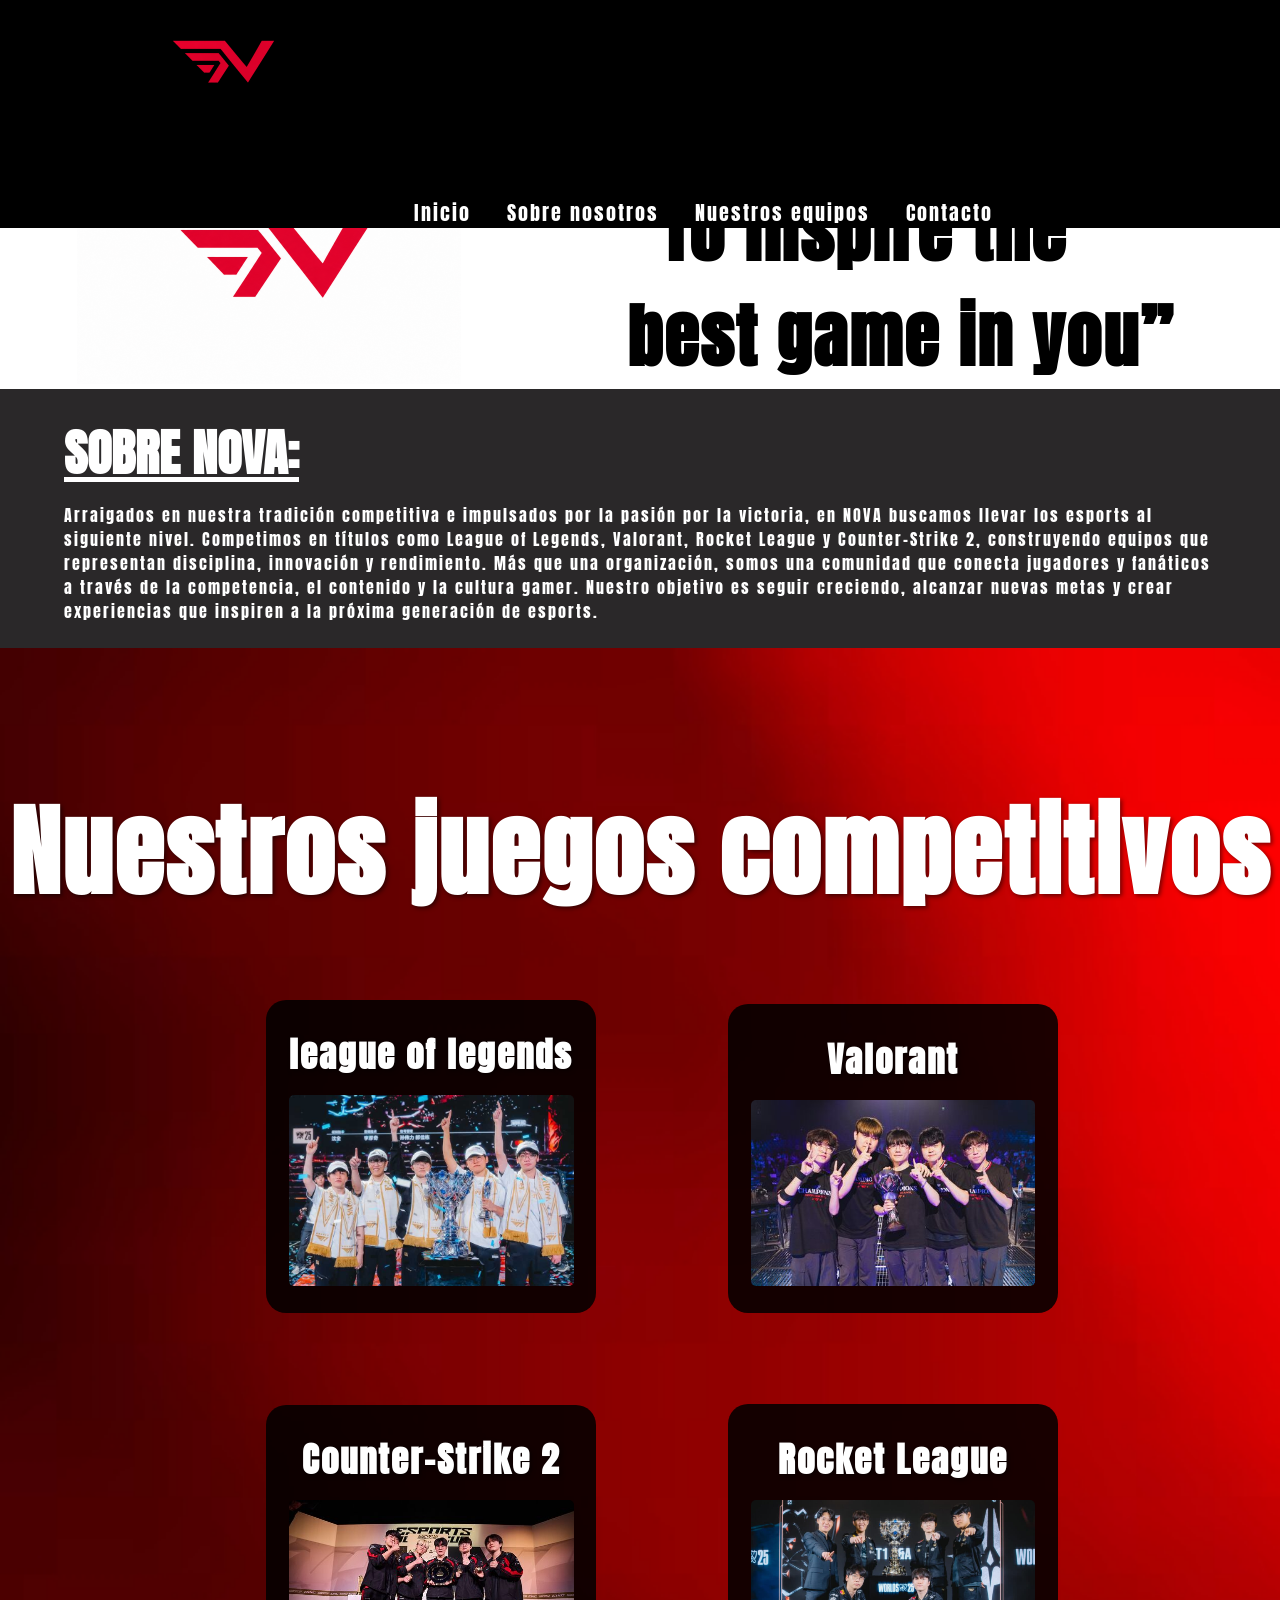
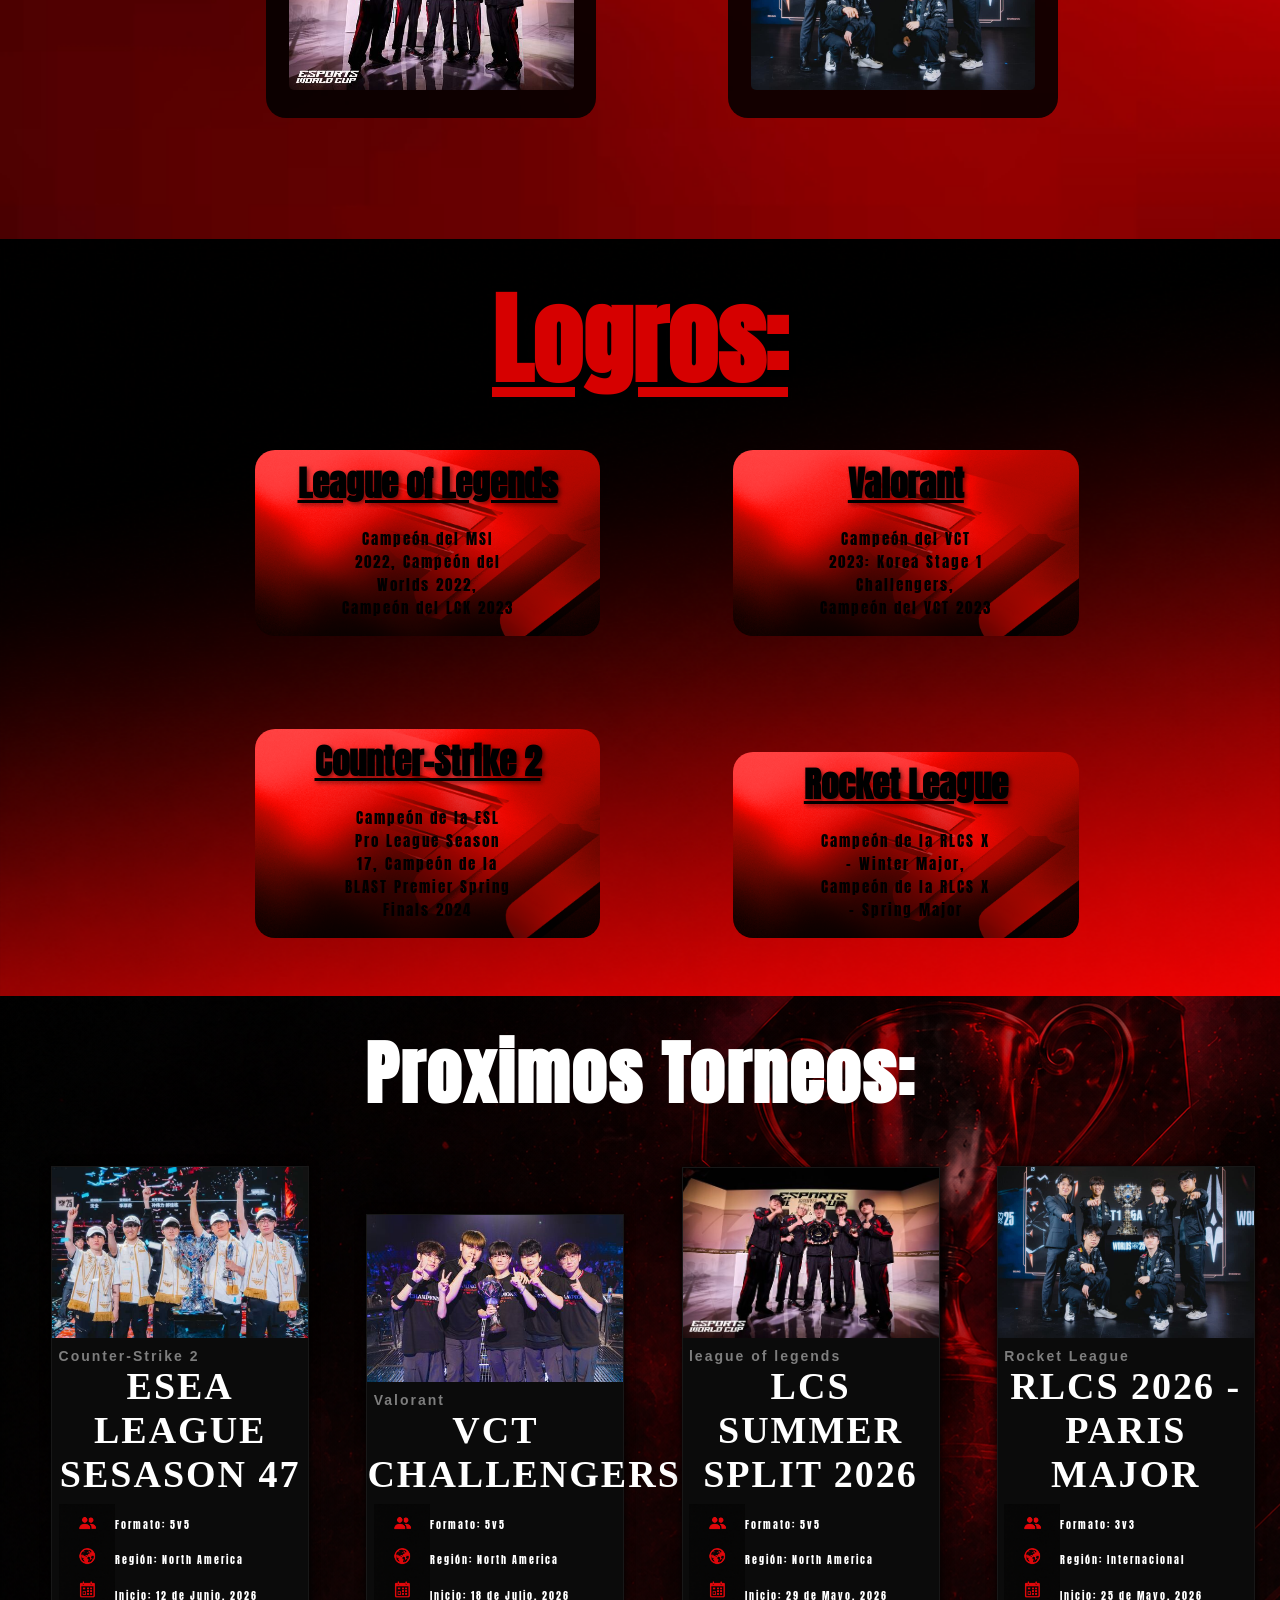
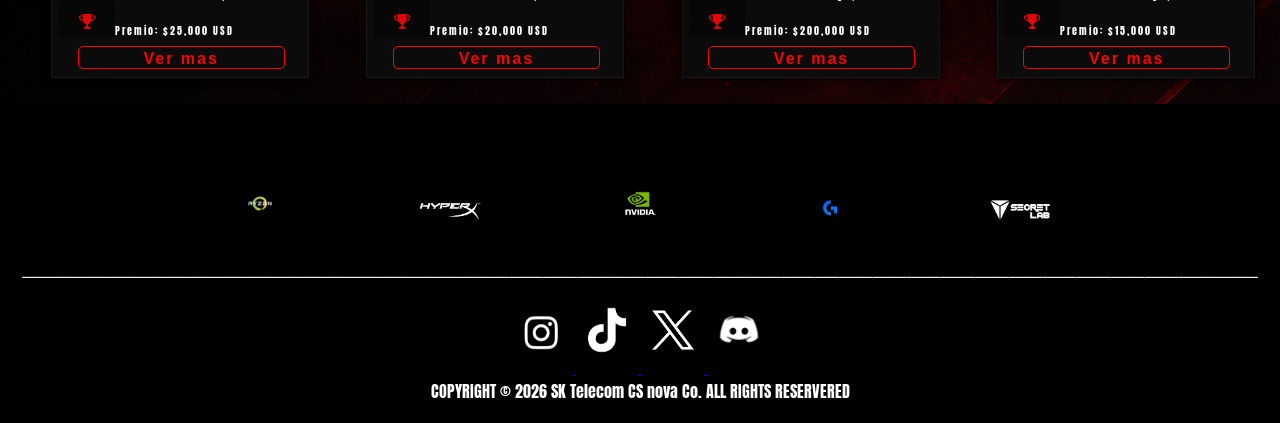
==== commit 52724550: "Add social media links to index.html" ====
--- a/index.html
+++ b/index.html
@@ -158,10 +158,18 @@
 
         </section>
         <p>─────────────────────────────────────────────────────────────────────────────────────────────────────────────</p>
+        <a href="https://www.instagram.com/t1official.gg/?hl=es">
             <img src="images/instagram.png" alt="asd">
-        <img src="images/tiktok.avif" alt="asd">
-        <img src="images/twitter.png" alt="asd">
-        <img src="images/dis.jpg" alt="asd">
+        </a>
+        <a href="https://www.tiktok.com/@t1">
+            <img src="images/tiktok.avif" alt="asd">
+        </a>
+        <a href="https://x.com/T1_official_gg?lang=es">
+            <img src="images/twitter.png" alt="asd">
+        </a>
+        <a href="https://discord.com/invite/t1esports">
+            <img src="images/dis.jpg" alt="asd">
+        </a>
         <p>COPYRIGHT © 2026 SK Telecom CS nova Co. ALL RIGHTS RESERVERED</p>
 
     </footer>
--- a/style.css
+++ b/style.css
@@ -100,6 +100,7 @@
 }
 .qsomos p{
     margin-left: 5%;
+    margin-right: 5%;
 }
 
 .juegos{
@@ -491,6 +492,7 @@
     background-image: url(images/FondoTorneos.png);
     width: 100%;
     padding-top: 2%;
+    padding-bottom: 2%;
 }
 .torneos p{
     color: white;
@@ -546,7 +548,7 @@
 .torneos div a{
     clear: both;
     display: block;
-    width: 100%;
+    width: 80%;
     height: 3%;
     border: 1px solid red;
     color: red;
@@ -556,4 +558,9 @@
     text-align: center;
     padding-top: 1.5%;
     margin-top: 3.5%;
-}
+    margin-left: 10%;
+    border-radius: 5px;
+    margin-bottom: 3%;
+    margin-top: 3%;
+
+}
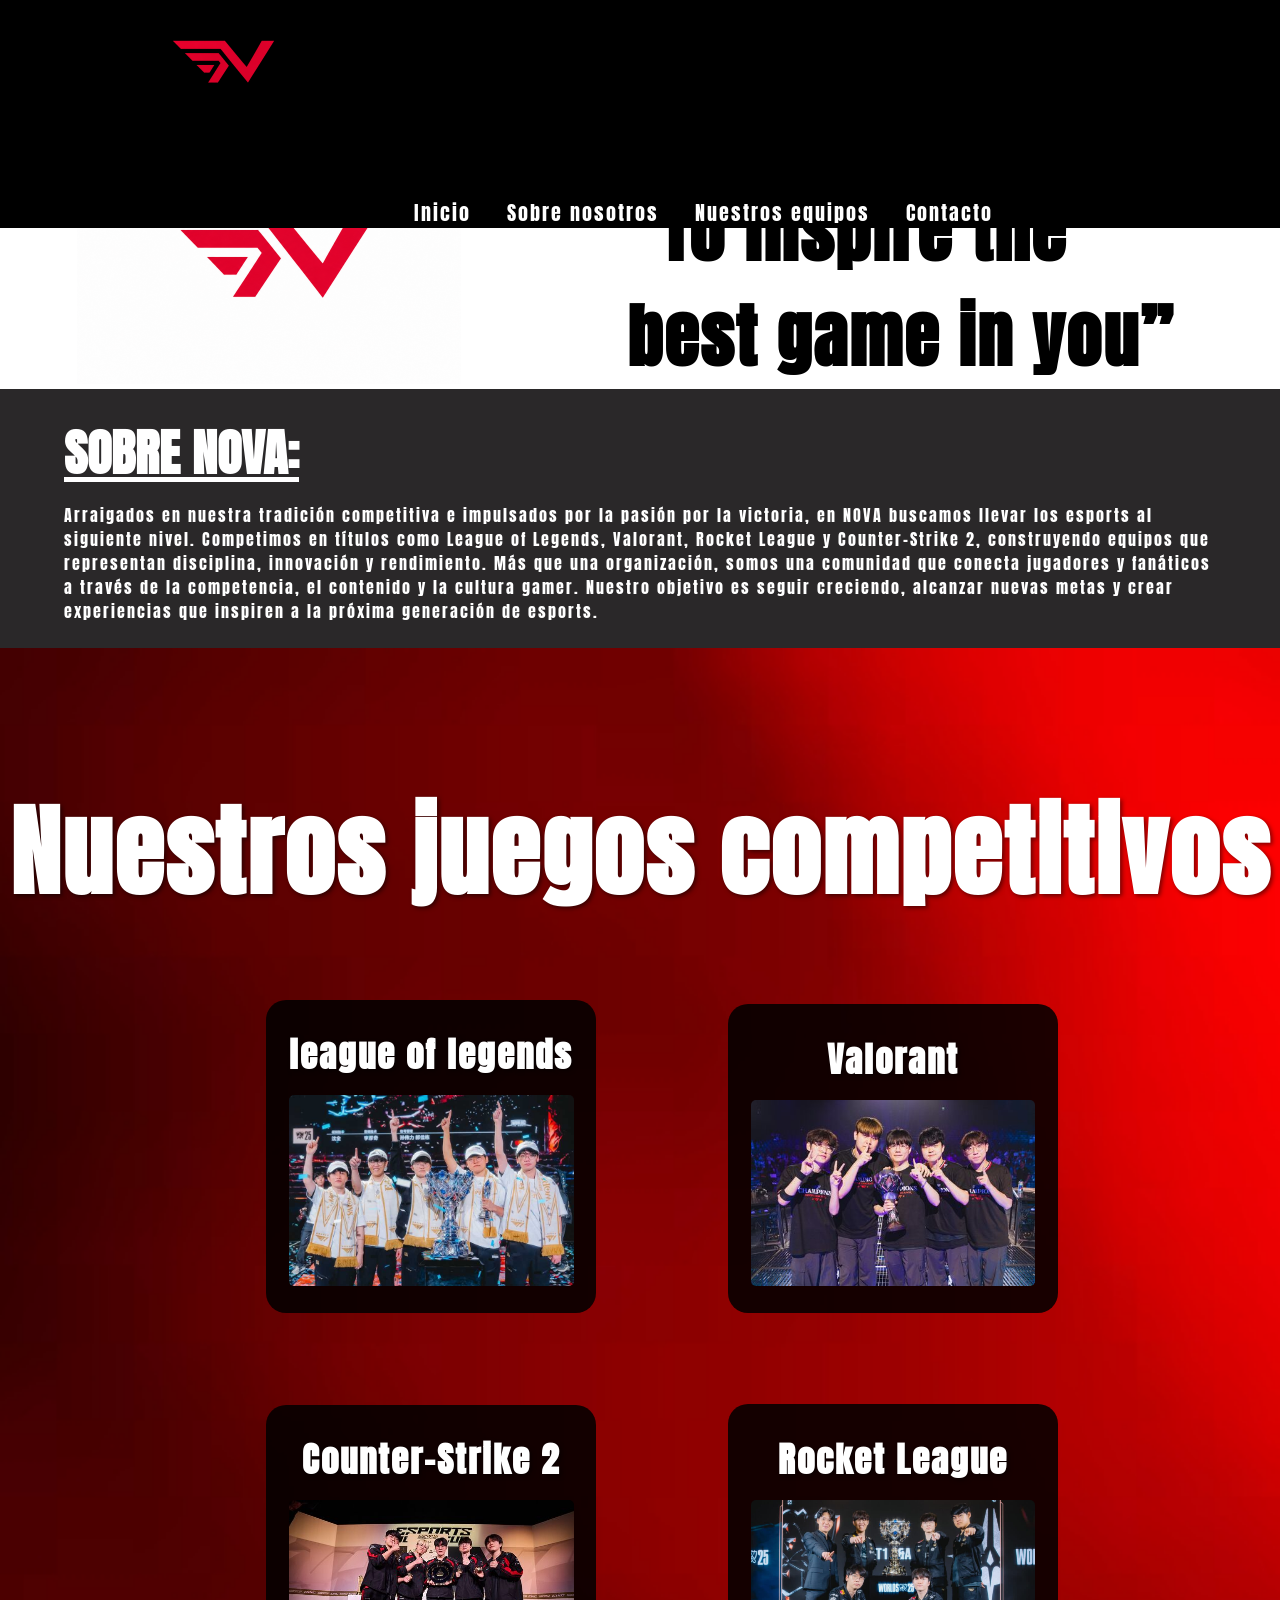
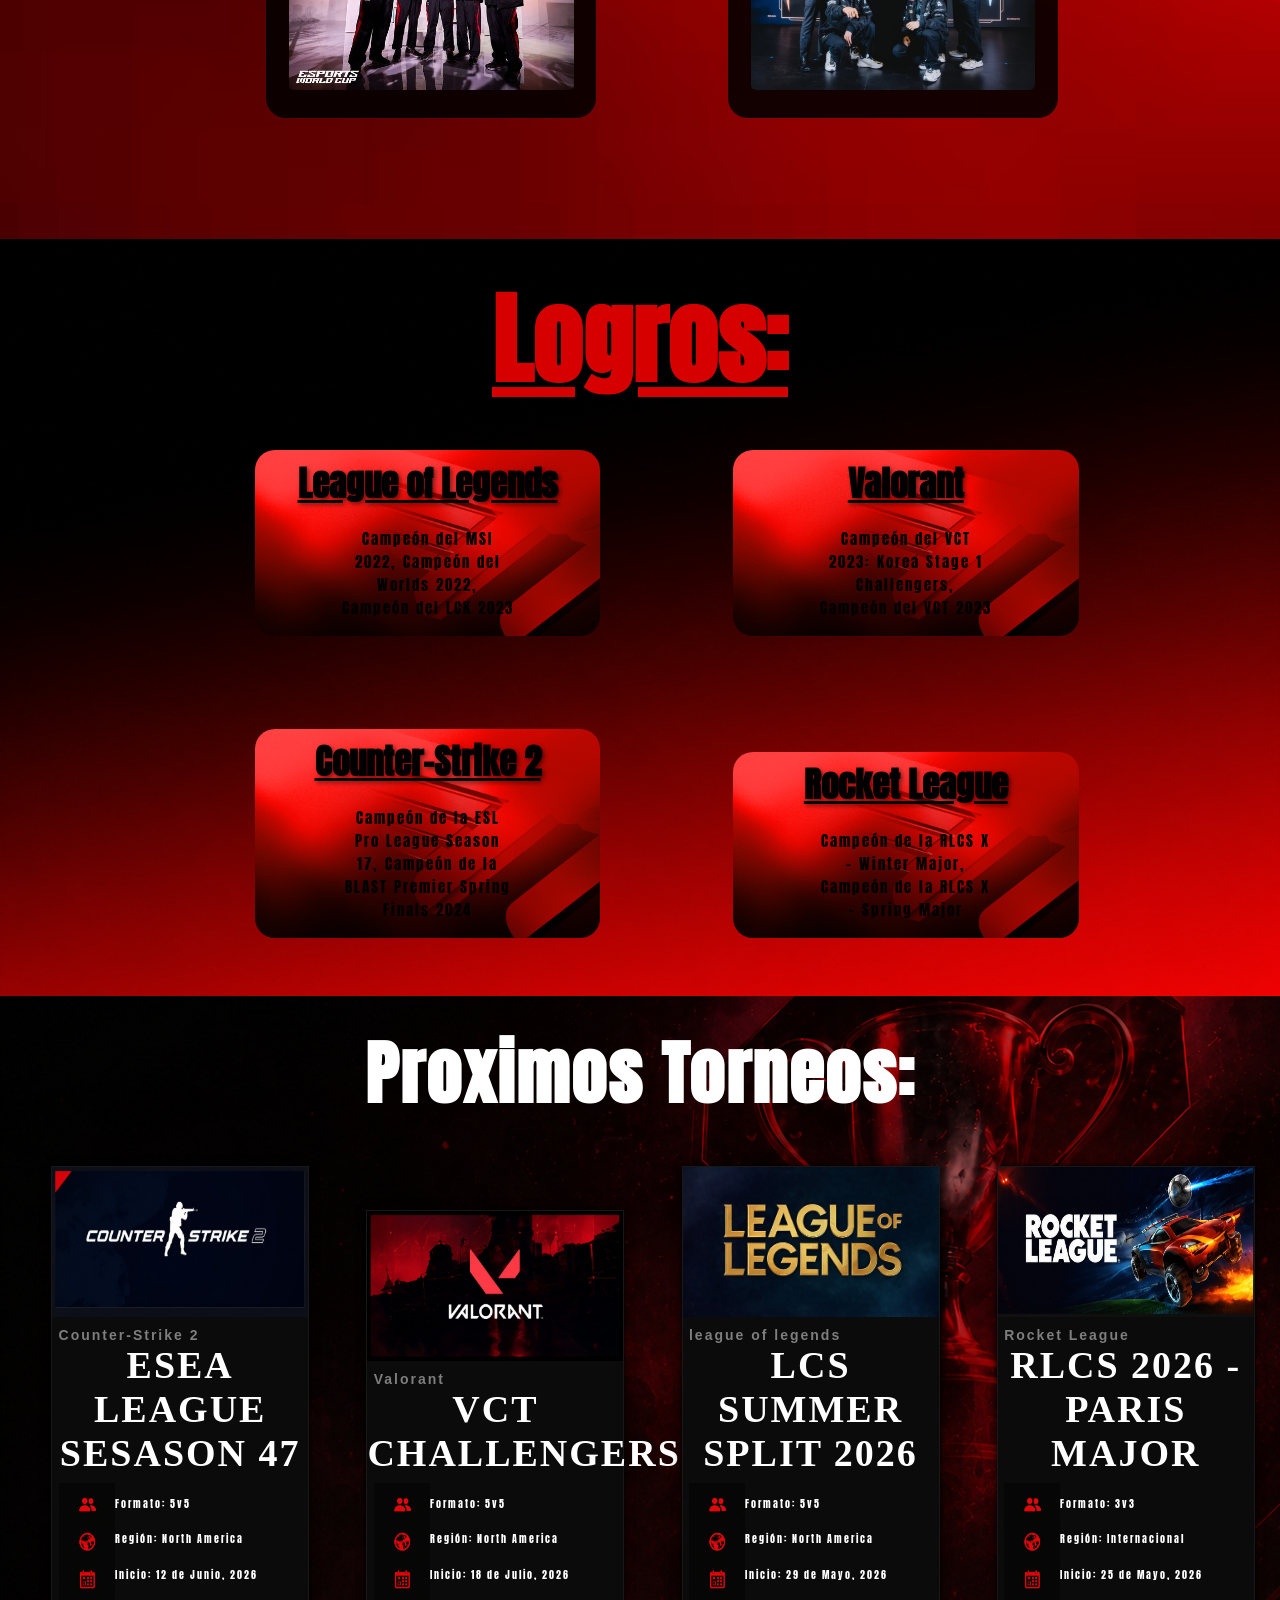
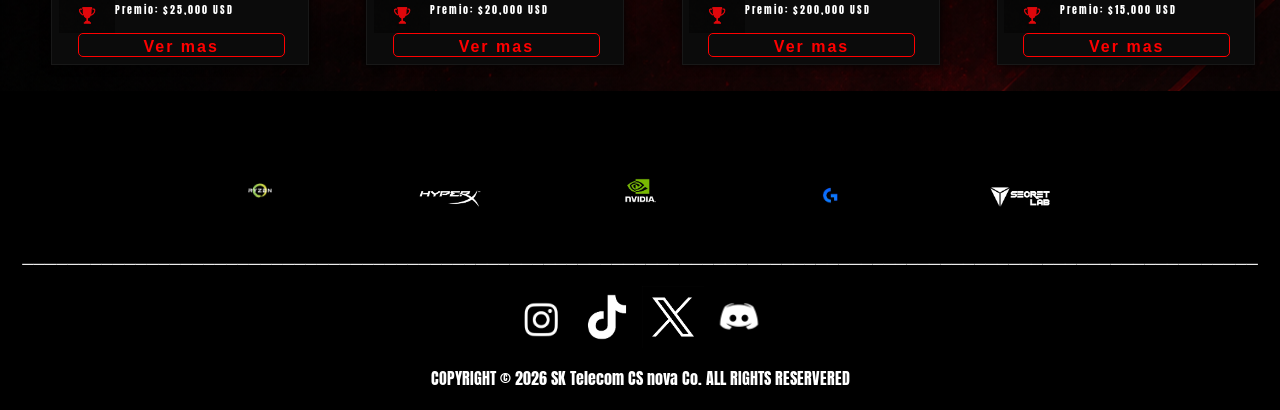
==== commit 87ea541f: "proyecto mega terminado lol :)" ====
--- a/index.html
+++ b/index.html
@@ -98,7 +98,7 @@
           <section class="torneos">
                     <h1>Proximos Torneos:</h1>
                      <div>
-                        <img src="images/t1lol.jpg" alt="asd">
+                        <img src="images/countertorneo.jpeg" alt="asd">
                         <h2>Counter-Strike 2</h2>
                         <h1>ESEA LEAGUE SESASON 47</h1>
                         <img src="images/formatos.png" alt="asd" id="for">
@@ -109,7 +109,7 @@
                         <a href="https://www.faceit.com/es/cs2/league/ESEA%20League/a14b8616-45b9-4581-8637-4dfd0b5f6af8/ddc31c1e-7392-4859-a509-dd98fdbb824e/overview">Ver mas</a>
                     </div>
                     <div>
-                        <img src="images/t1valo.jpg" alt="asd">
+                        <img src="images/valotorneo.jpeg" alt="asd">
                         <h2 >Valorant</h2>
                         <h1>VCT CHALLENGERS</h1>
                         <img src="images/formatos.png" alt="asd" id="for">
@@ -120,7 +120,7 @@
                         <a href="https://valorantesports.com/es-MX/leagues/champions,game_changers_championship,vct_china,vct_masters">Ver mas</a>
                     </div>
                     <div>
-                        <img src="images/t1cs.jpg" alt="asd">
+                        <img src="images/loltorneo.jpeg" alt="asd">
                         <h2 >league of legends</h2>
                         <h1>LCS SUMMER SPLIT 2026</h1>
                         <img src="images/formatos.png" alt="asd" id="for">
@@ -131,7 +131,7 @@
                         <a href="https://lolesports.com/es-MX/news/lcs-2026-address">Ver mas</a>
                     </div>
                     <div>
-                        <img src="images/t1rl.jpg" alt="asd">
+                        <img src="images/rltorneo.jpeg" alt="asd">
                         <h2 >Rocket League</h2>
                         <h1>RLCS 2026 - PARIS MAJOR</h1>
                         <img src="images/formatos.png" alt="asd" id="for">
--- a/style.css
+++ b/style.css
@@ -521,6 +521,7 @@
 
 .torneos div img{
     width: 100%;
+    height: 150px;
 }
 
 .torneos div h2{
@@ -564,3 +565,6 @@
     margin-top: 3%;
 
 }
+footer a{
+    text-decoration: none;
+}
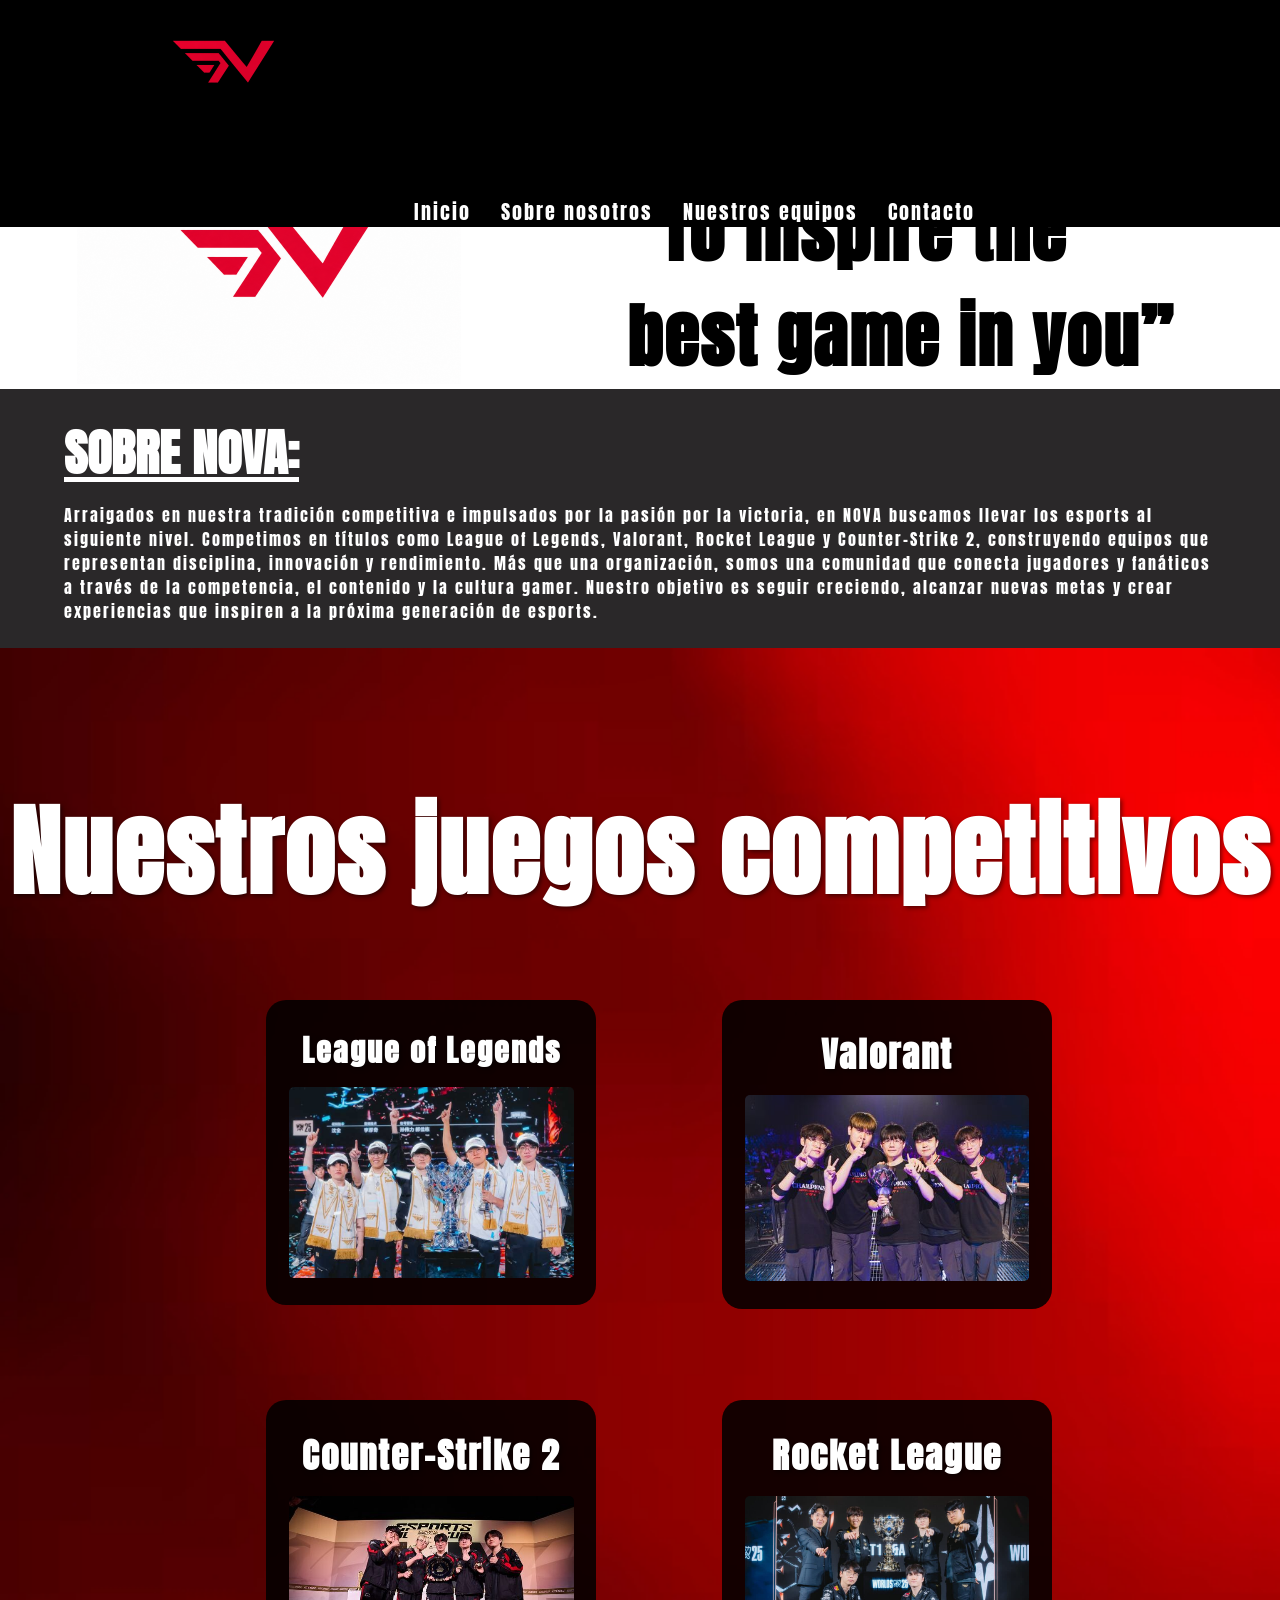
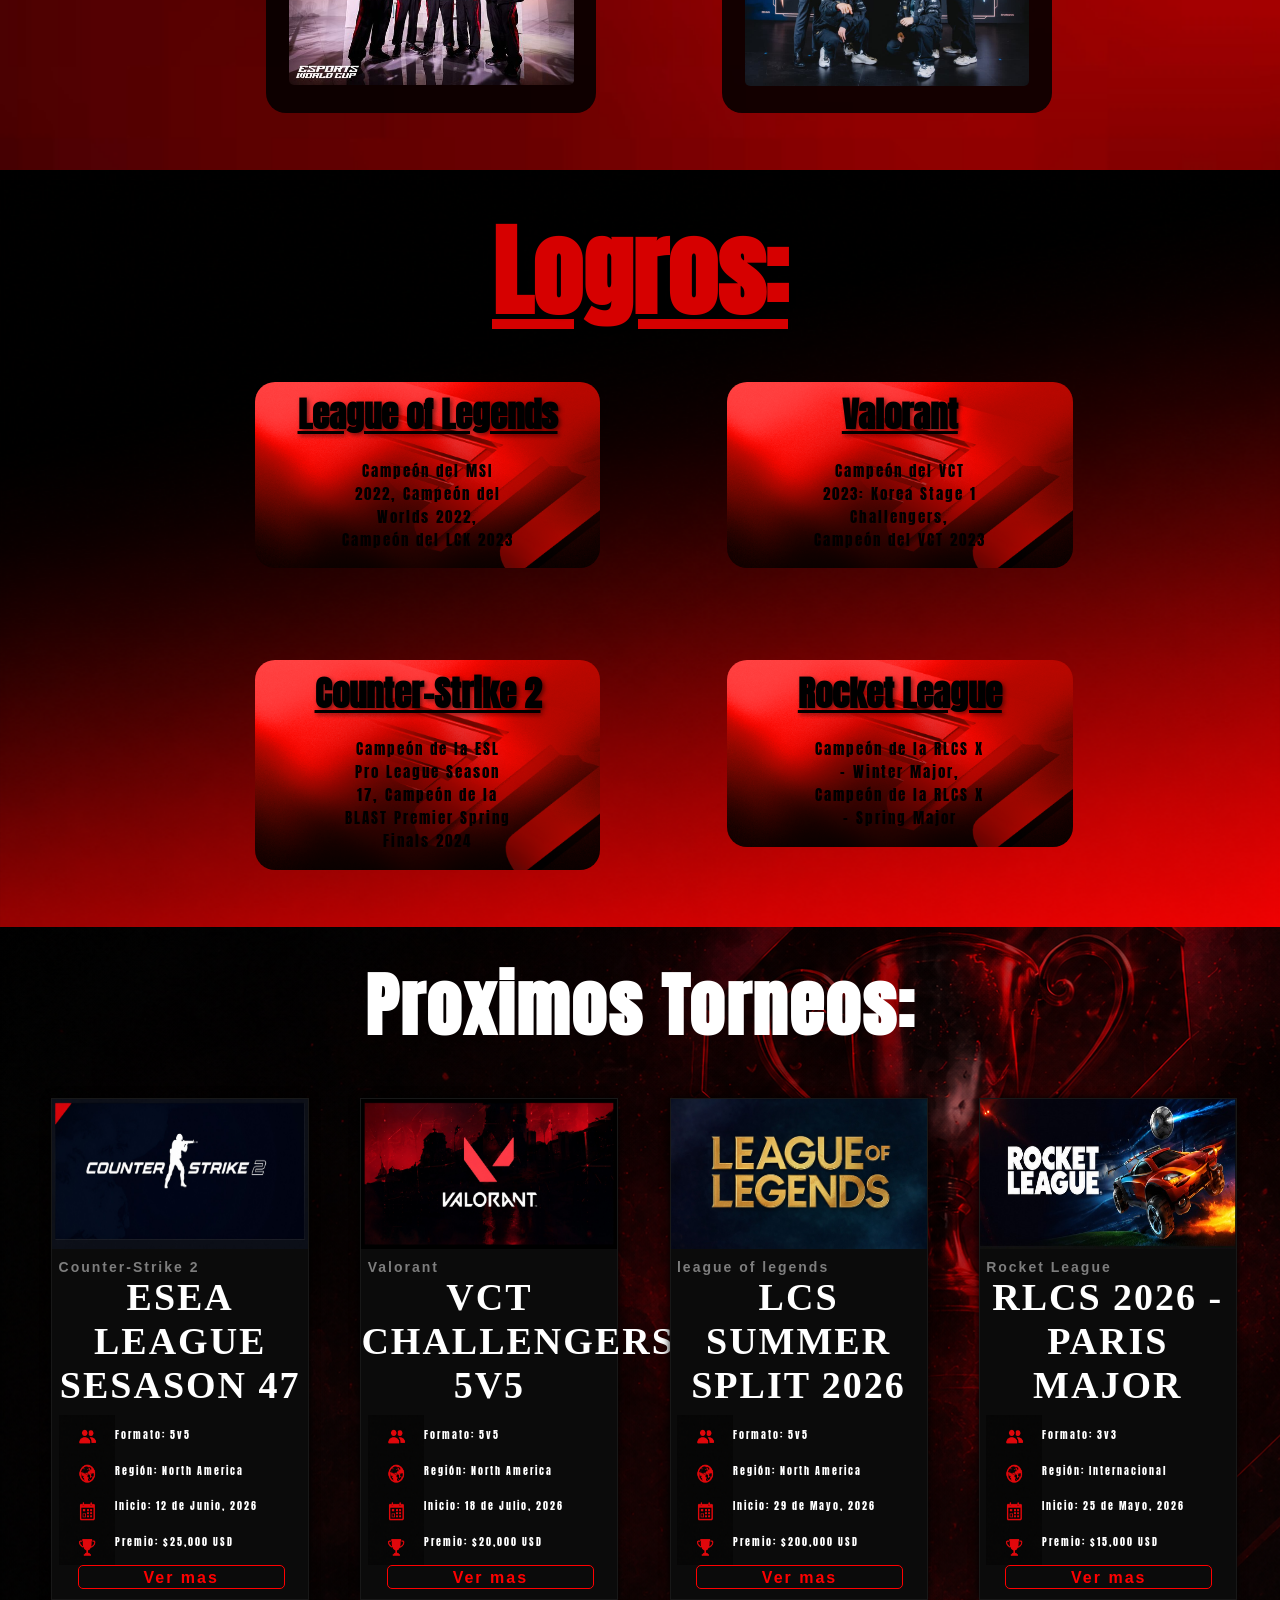
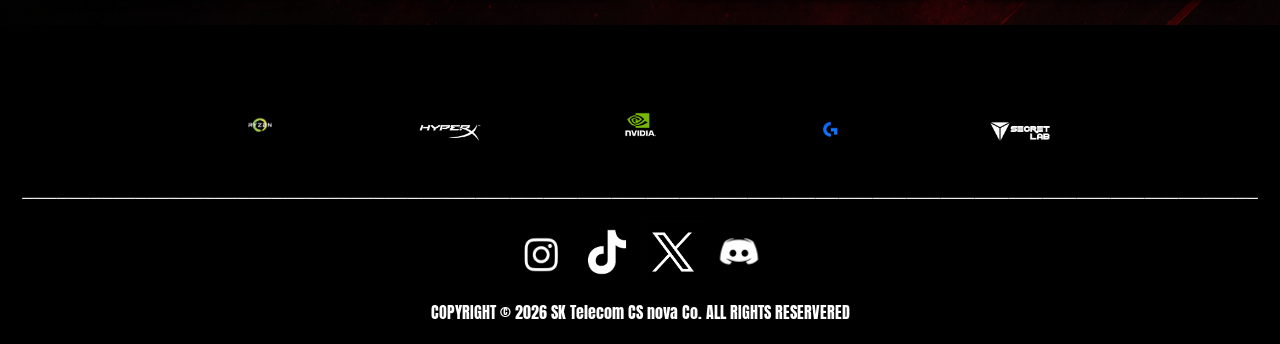
==== commit 4d76ced0: "cambio display x float" ====
--- a/index.html
+++ b/index.html
@@ -45,7 +45,7 @@
                 <h1 >Nuestros juegos competitivos</h1>
                 <div>
                     <div>
-                        <h1>league of legends</h1>
+                        <h1 class="juegoTituloLol">League of Legends</h1>
                         <img src="images/t1lol.jpg" alt="">
                         
                         
@@ -111,7 +111,7 @@
                     <div>
                         <img src="images/valotorneo.jpeg" alt="asd">
                         <h2 >Valorant</h2>
-                        <h1>VCT CHALLENGERS</h1>
+                        <h1>VCT CHALLENGERS 5V5</h1>
                         <img src="images/formatos.png" alt="asd" id="for">
                         <p>Formato: 5v5</p>
                         <p>Región: North America</p>
--- a/style.css
+++ b/style.css
@@ -32,7 +32,7 @@
     align-items: center;
 }
 header nav ul li{
-    display: inline-block;
+    float: left;
     margin-left: 30px;
 
 
@@ -122,15 +122,18 @@
 
 }
 .juegos div{
-    display: inline-block;
+    
     width: fit-content;
     margin-left: 11%;
     margin-top: 3%;
     margin-bottom: 5%;
 
 }
+.juegos .juegoTituloLol{
+    font-size: 30px;
+}
 .juegos div div{
-    display: inline-block;
+    float: left;
     width: 25%;
     background-color: rgba(0, 0, 0, 0.862);
     padding: 2%;
@@ -198,7 +201,7 @@
     background-color: #2a2829;
     color: white;
     text-align: left;
-    margin-top: -5px;
+    margin-top: -7px;
     padding-left: 12%;
     padding-bottom: 3%;
     padding-top: 0;
@@ -234,6 +237,7 @@
     text-align: center;
     padding: 20px;
     letter-spacing: 0;
+    clear: both;   
 }
 footer img{
     width: 5%;
@@ -258,9 +262,9 @@
     margin-bottom: 0;
 }
 .logros{
-    
-    clear: both;
-        background-image: url(images/degradadoequipos.png);
+    display: inline-block;
+    clear: both;
+    background-image: url(images/degradadoequipos.png);
     background-size: cover;
     background-position: center;
     background-repeat: no-repeat;
@@ -275,7 +279,8 @@
     text-decoration: underline;
 }
 .logros div div{
-    display: inline-block;
+        
+    float: left;
     width: 30%;
     margin-left: 11%;
     margin-top: 3%;
@@ -331,16 +336,15 @@
     text-shadow: 2px 2px 4px rgba(0, 0, 0, 0.5);
 }
 .equipos div{
-    display: inline-block;
     width: fit-content;
-    margin-left: 25%;
-    
+    margin-left: 24%;
+    display: inline-block;
     margin-top: 3%;
     margin-bottom: 5%;
 
 }
 .equipos div div{
-    display: inline-block;
+    float: left;
     width:35%;
     height: 170px;
     margin-left: 11%;
@@ -493,6 +497,8 @@
     width: 100%;
     padding-top: 2%;
     padding-bottom: 2%;
+    display: inline-block;
+
 }
 .torneos p{
     color: white;
@@ -514,8 +520,9 @@
     width: 20%;
     background-color: #0b0b0b;
     border: 1px solid #181818;
-    display: inline-block;
     margin-left: 4%;
+    float: left;
+    height: 500px;
     box-shadow: 0px 0px 8px black;
 }
 
@@ -558,6 +565,7 @@
     font-weight: bold;
     text-align: center;
     padding-top: 1.5%;
+    padding-bottom: 1.5%;
     margin-top: 3.5%;
     margin-left: 10%;
     border-radius: 5px;
